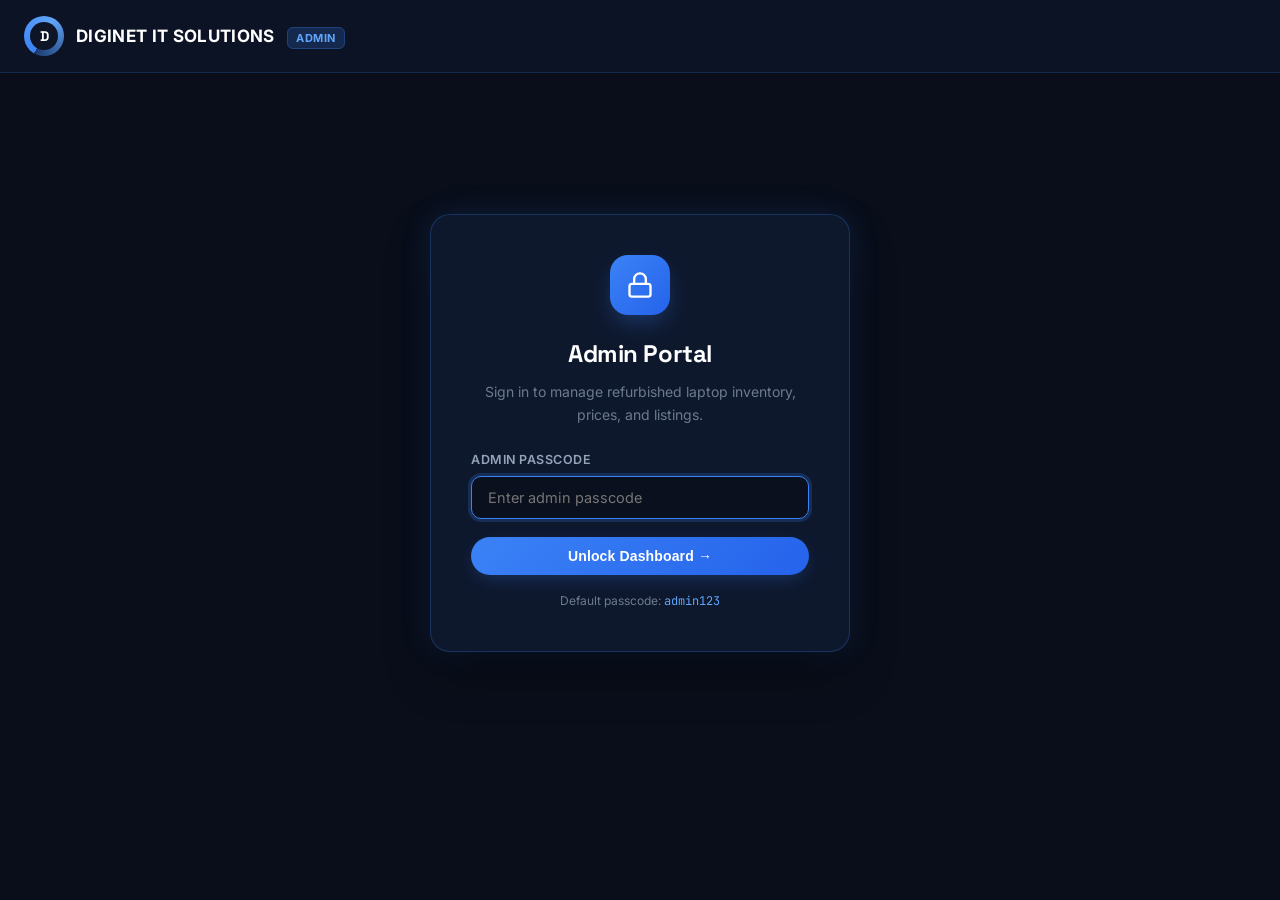
==== admin.html @ bcde6f7a "🚀 Add Admin Login Panel & Laptop Photo Upload System (IndexedDB)" ====
<!DOCTYPE html>
<html lang="en">
<head>
<meta charset="UTF-8">
<meta name="viewport" content="width=device-width, initial-scale=1.0">
<title>Admin Dashboard — Diginet IT Solutions</title>
<link rel="preconnect" href="https://fonts.googleapis.com">
<link href="https://fonts.googleapis.com/css2?family=Space+Grotesk:wght@500;600;700&family=Inter:wght@400;500;600;700&family=JetBrains+Mono:wght@400;500;700&display=swap" rel="stylesheet">
<link rel="stylesheet" href="style.css">
<style>
  /* Admin Custom Specific Layout Styles */
  body.admin-body {
    background: #090e1a;
    color: #e2e8f0;
    min-height: 100vh;
  }
  .admin-nav {
    background: rgba(13, 21, 38, 0.95);
    backdrop-filter: blur(16px);
    border-bottom: 1px solid rgba(59, 130, 246, 0.2);
    padding: 16px 24px;
    display: flex;
    align-items: center;
    justify-content: space-between;
    position: sticky;
    top: 0;
    z-index: 90;
  }
  .admin-header-actions {
    display: flex;
    align-items: center;
    gap: 12px;
  }
  .admin-badge {
    background: rgba(59, 130, 246, 0.2);
    color: var(--leaf-light);
    border: 1px solid rgba(59, 130, 246, 0.3);
    font-size: 11px;
    font-weight: 700;
    padding: 3px 8px;
    border-radius: 6px;
    margin-left: 8px;
    text-transform: uppercase;
    letter-spacing: 0.05em;
  }
  .login-container {
    min-height: 80vh;
    display: flex;
    align-items: center;
    justify-content: center;
    padding: 24px;
  }
  .login-card {
    background: rgba(16, 26, 48, 0.9);
    border: 1px solid rgba(59, 130, 246, 0.25);
    border-radius: 20px;
    padding: 40px;
    width: 100%;
    max-width: 420px;
    box-shadow: 0 25px 50px -12px rgba(0, 0, 0, 0.5), 0 0 30px rgba(59, 130, 246, 0.15);
    text-align: center;
    animation: fadeUp 0.4s ease;
  }
  .login-icon {
    width: 60px;
    height: 60px;
    border-radius: 18px;
    background: linear-gradient(135deg, var(--leaf), #2563eb);
    display: flex;
    align-items: center;
    justify-content: center;
    margin: 0 auto 20px;
    color: #fff;
    box-shadow: 0 10px 25px -5px var(--accent-glow);
  }
  .login-card h2 {
    font-size: 24px;
    color: #fff;
    margin-bottom: 8px;
  }
  .login-card p {
    color: var(--steel);
    font-size: 14px;
    margin-bottom: 24px;
  }
  .form-group {
    margin-bottom: 18px;
    text-align: left;
  }
  .form-group label {
    display: block;
    font-size: 12.5px;
    font-weight: 600;
    color: #94a3b8;
    margin-bottom: 6px;
    text-transform: uppercase;
    letter-spacing: 0.04em;
  }
  .form-control {
    width: 100%;
    padding: 12px 16px;
    background: rgba(9, 14, 26, 0.8);
    border: 1px solid rgba(96, 165, 250, 0.2);
    border-radius: 10px;
    color: #fff;
    font-family: inherit;
    font-size: 14.5px;
    transition: all 0.2s;
  }
  .form-control:focus {
    outline: none;
    border-color: var(--leaf);
    box-shadow: 0 0 0 3px rgba(59, 130, 246, 0.2);
  }
  .admin-main {
    padding: 32px 0 80px;
  }
  .metrics-grid {
    display: grid;
    grid-template-columns: repeat(4, 1fr);
    gap: 18px;
    margin-bottom: 32px;
  }
  @media(max-width: 900px) {
    .metrics-grid { grid-template-columns: repeat(2, 1fr); }
  }
  @media(max-width: 500px) {
    .metrics-grid { grid-template-columns: 1fr; }
  }
  .metric-card {
    background: rgba(16, 26, 48, 0.7);
    border: 1px solid rgba(59, 130, 246, 0.15);
    border-radius: 16px;
    padding: 20px;
    display: flex;
    align-items: center;
    gap: 16px;
  }
  .metric-icon {
    width: 48px;
    height: 48px;
    border-radius: 12px;
    background: rgba(59, 130, 246, 0.12);
    display: flex;
    align-items: center;
    justify-content: center;
    color: var(--leaf-light);
    flex-shrink: 0;
  }
  .metric-info b {
    font-family: 'Space Grotesk', sans-serif;
    font-size: 26px;
    color: #fff;
    display: block;
    line-height: 1.1;
  }
  .metric-info span {
    font-size: 12.5px;
    color: var(--steel);
  }
  .control-bar {
    display: flex;
    align-items: center;
    justify-content: space-between;
    flex-wrap: wrap;
    gap: 16px;
    background: rgba(16, 26, 48, 0.8);
    border: 1px solid rgba(59, 130, 246, 0.15);
    border-radius: 16px;
    padding: 18px 20px;
    margin-bottom: 24px;
  }
  .control-left {
    display: flex;
    align-items: center;
    gap: 12px;
    flex-wrap: wrap;
    flex: 1;
  }
  .search-box {
    position: relative;
    min-width: 240px;
    flex: 1;
    max-width: 380px;
  }
  .search-box input {
    width: 100%;
    padding: 10px 14px 10px 38px;
    background: rgba(9, 14, 26, 0.9);
    border: 1px solid rgba(96, 165, 250, 0.2);
    border-radius: 10px;
    color: #fff;
    font-size: 14px;
  }
  .search-box svg {
    position: absolute;
    left: 12px;
    top: 50%;
    transform: translateY(-50%);
    color: var(--steel);
  }
  .control-select {
    padding: 10px 14px;
    background: rgba(9, 14, 26, 0.9);
    border: 1px solid rgba(96, 165, 250, 0.2);
    border-radius: 10px;
    color: #fff;
    font-size: 14px;
    cursor: pointer;
  }
  .table-card {
    background: rgba(16, 26, 48, 0.8);
    border: 1px solid rgba(59, 130, 246, 0.15);
    border-radius: 16px;
    overflow: hidden;
  }
  .inventory-table {
    width: 100%;
    border-collapse: collapse;
    text-align: left;
  }
  .inventory-table th {
    background: rgba(13, 21, 38, 0.9);
    padding: 14px 18px;
    font-size: 12px;
    font-weight: 600;
    text-transform: uppercase;
    letter-spacing: 0.05em;
    color: #94a3b8;
    border-bottom: 1px solid rgba(59, 130, 246, 0.15);
  }
  .inventory-table td {
    padding: 16px 18px;
    border-bottom: 1px solid rgba(255, 255, 255, 0.05);
    font-size: 14px;
    vertical-align: middle;
  }
  .inventory-table tr:hover td {
    background: rgba(59, 130, 246, 0.03);
  }
  .item-thumb-sm {
    width: 54px;
    height: 40px;
    border-radius: 8px;
    background: rgba(9, 14, 26, 0.8);
    overflow: hidden;
    display: flex;
    align-items: center;
    justify-content: center;
    border: 1px solid rgba(59, 130, 246, 0.2);
  }
  .item-thumb-sm img {
    width: 100%;
    height: 100%;
    object-fit: cover;
  }
  .item-name-cell {
    display: flex;
    align-items: center;
    gap: 14px;
  }
  .item-name-cell .title {
    font-weight: 600;
    color: #fff;
  }
  .item-name-cell .sub {
    font-size: 12px;
    color: var(--steel);
  }
  .status-badge {
    display: inline-flex;
    align-items: center;
    gap: 6px;
    font-size: 11.5px;
    font-weight: 600;
    padding: 4px 10px;
    border-radius: 999px;
    text-transform: uppercase;
    letter-spacing: 0.04em;
  }
  .status-badge.active {
    background: rgba(34, 197, 94, 0.15);
    color: #4ade80;
    border: 1px solid rgba(34, 197, 94, 0.3);
  }
  .status-badge.sold {
    background: rgba(239, 68, 68, 0.15);
    color: #f87171;
    border: 1px solid rgba(239, 68, 68, 0.3);
  }
  .actions-cell {
    display: flex;
    align-items: center;
    gap: 8px;
  }
  .btn-icon {
    width: 34px;
    height: 34px;
    border-radius: 8px;
    background: rgba(255, 255, 255, 0.05);
    border: 1px solid rgba(255, 255, 255, 0.1);
    color: #fff;
    display: inline-flex;
    align-items: center;
    justify-content: center;
    cursor: pointer;
    transition: all 0.15s;
  }
  .btn-icon:hover {
    background: rgba(59, 130, 246, 0.2);
    border-color: var(--leaf);
  }
  .btn-icon.delete:hover {
    background: rgba(239, 68, 68, 0.2);
    border-color: #ef4444;
    color: #f87171;
  }
  /* Modal */
  .modal-overlay {
    display: none;
    position: fixed;
    inset: 0;
    background: rgba(0, 0, 0, 0.75);
    backdrop-filter: blur(8px);
    z-index: 200;
    align-items: center;
    justify-content: center;
    padding: 20px;
    overflow-y: auto;
  }
  .modal-overlay.active {
    display: flex;
  }
  .modal-content {
    background: #0e172a;
    border: 1px solid rgba(59, 130, 246, 0.25);
    border-radius: 20px;
    width: 100%;
    max-width: 680px;
    max-height: 90vh;
    overflow-y: auto;
    padding: 32px;
    box-shadow: 0 25px 50px -12px rgba(0, 0, 0, 0.7);
    animation: fadeUp 0.3s ease;
  }
  .modal-header {
    display: flex;
    align-items: center;
    justify-content: space-between;
    margin-bottom: 24px;
    border-bottom: 1px solid rgba(255, 255, 255, 0.08);
    padding-bottom: 16px;
  }
  .modal-header h3 {
    font-size: 20px;
    color: #fff;
  }
  .form-grid-2 {
    display: grid;
    grid-template-columns: 1fr 1fr;
    gap: 16px;
  }
  @media(max-width: 600px) {
    .form-grid-2 { grid-template-columns: 1fr; }
  }
  /* Photo Upload Dropzone */
  .dropzone {
    border: 2px dashed rgba(59, 130, 246, 0.35);
    border-radius: 14px;
    padding: 24px;
    text-align: center;
    background: rgba(9, 14, 26, 0.6);
    cursor: pointer;
    transition: all 0.2s;
    position: relative;
    margin-bottom: 18px;
  }
  .dropzone:hover, .dropzone.dragover {
    border-color: var(--leaf);
    background: rgba(59, 130, 246, 0.08);
  }
  .dropzone input[type="file"] {
    position: absolute;
    inset: 0;
    opacity: 0;
    cursor: pointer;
    width: 100%;
    height: 100%;
  }
  .dropzone-preview {
    display: none;
    align-items: center;
    justify-content: center;
    flex-direction: column;
    gap: 12px;
  }
  .dropzone-preview img {
    max-height: 160px;
    border-radius: 10px;
    box-shadow: 0 4px 12px rgba(0,0,0,0.4);
    object-fit: contain;
  }
  .toast {
    position: fixed;
    bottom: 24px;
    right: 24px;
    z-index: 300;
    background: #1e293b;
    color: #fff;
    border: 1px solid rgba(59, 130, 246, 0.3);
    padding: 14px 22px;
    border-radius: 12px;
    box-shadow: 0 10px 25px rgba(0,0,0,0.5);
    display: flex;
    align-items: center;
    gap: 10px;
    transform: translateY(100px);
    opacity: 0;
    transition: all 0.3s cubic-bezier(0.22, 1, 0.36, 1);
  }
  .toast.show {
    transform: translateY(0);
    opacity: 1;
  }
</style>
</head>
<body class="admin-body">

<!-- Admin Top Navigation -->
<nav class="admin-nav">
  <div class="logo">
    <a href="index.html" style="display:flex; align-items:center; gap:12px;">
      <div class="logo-mark"></div>
      <div class="logo-text">
        <div class="name">DIGINET IT SOLUTIONS <span class="admin-badge">Admin</span></div>
      </div>
    </a>
  </div>
  <div class="admin-header-actions" id="adminHeaderActions" style="display:none;">
    <a href="index.html" target="_blank" class="btn btn-ghost" style="padding:8px 16px; font-size:13px;">
      <svg width="15" height="15" viewBox="0 0 24 24" fill="none" stroke="currentColor" stroke-width="2"><path d="M18 13v6a2 2 0 01-2 2H5a2 2 0 01-2-2V8a2 2 0 012-2h6"/><polyline points="15 3 21 3 21 9"/><line x1="10" y1="14" x2="21" y2="3"/></svg>
      Live Website
    </a>
    <button class="btn btn-ghost" id="btnLogout" style="padding:8px 16px; font-size:13px; border-color:rgba(239,68,68,0.4); color:#fca5a5;">
      Logout
    </button>
  </div>
</nav>

<!-- 1. LOGIN SCREEN -->
<div class="login-container" id="loginView">
  <div class="login-card">
    <div class="login-icon">
      <svg width="28" height="28" viewBox="0 0 24 24" fill="none" stroke="currentColor" stroke-width="2"><rect x="3" y="11" width="18" height="11" rx="2" ry="2"/><path d="M7 11V7a5 5 0 0110 0v4"/></svg>
    </div>
    <h2>Admin Portal</h2>
    <p>Sign in to manage refurbished laptop inventory, prices, and listings.</p>
    <form id="loginForm">
      <div class="form-group">
        <label for="passcode">Admin Passcode</label>
        <input type="password" class="form-control" id="passcode" placeholder="Enter admin passcode" required autofocus>
      </div>
      <div id="loginError" style="color:#f87171; font-size:13px; margin-bottom:14px; display:none;">
        Incorrect passcode. Please try again.
      </div>
      <button type="submit" class="btn btn-primary" style="width:100%; justify-content:center;">
        Unlock Dashboard →
      </button>
      <div style="margin-top:16px; font-size:12px; color:var(--steel);">
        Default passcode: <span class="mono" style="color:var(--leaf-light);">admin123</span>
      </div>
    </form>
  </div>
</div>

<!-- 2. MAIN DASHBOARD (Protected) -->
<div class="wrap admin-main" id="dashboardView" style="display:none;">
  <!-- Metrics Counters -->
  <div class="metrics-grid">
    <div class="metric-card">
      <div class="metric-icon">
        <svg width="24" height="24" viewBox="0 0 24 24" fill="none" stroke="currentColor" stroke-width="2"><rect x="2" y="3" width="20" height="14" rx="2"/><line x1="8" y1="21" x2="16" y2="21"/><line x1="12" y1="17" x2="12" y2="21"/></svg>
      </div>
      <div class="metric-info">
        <b id="statTotal">0</b>
        <span>Total Units</span>
      </div>
    </div>
    <div class="metric-card">
      <div class="metric-icon" style="background:rgba(34,197,94,0.12); color:#4ade80;">
        <svg width="24" height="24" viewBox="0 0 24 24" fill="none" stroke="currentColor" stroke-width="2"><circle cx="12" cy="12" r="10"/><polyline points="12 6 12 12 14 14"/></svg>
      </div>
      <div class="metric-info">
        <b id="statActive">0</b>
        <span>Active in Stock</span>
      </div>
    </div>
    <div class="metric-card">
      <div class="metric-icon" style="background:rgba(239,68,68,0.12); color:#f87171;">
        <svg width="24" height="24" viewBox="0 0 24 24" fill="none" stroke="currentColor" stroke-width="2"><circle cx="12" cy="12" r="10"/><line x1="15" y1="9" x2="9" y2="15"/><line x1="9" y1="9" x2="15" y2="15"/></svg>
      </div>
      <div class="metric-info">
        <b id="statSold">0</b>
        <span>Sold Out</span>
      </div>
    </div>
    <div class="metric-card">
      <div class="metric-icon" style="background:rgba(245,158,11,0.12); color:#fbbf24;">
        <svg width="24" height="24" viewBox="0 0 24 24" fill="none" stroke="currentColor" stroke-width="2"><line x1="12" y1="1" x2="12" y2="23"/><path d="M17 5H9.5a3.5 3.5 0 000 7h5a3.5 3.5 0 010 7H6"/></svg>
      </div>
      <div class="metric-info">
        <b id="statValue">₹0</b>
        <span>Stock Value</span>
      </div>
    </div>
  </div>

  <!-- Actions and Filter Bar -->
  <div class="control-bar">
    <div class="control-left">
      <div class="search-box">
        <svg width="16" height="16" viewBox="0 0 24 24" fill="none" stroke="currentColor" stroke-width="2"><circle cx="11" cy="11" r="8"/><line x1="21" y1="21" x2="16.65" y2="16.65"/></svg>
        <input type="text" id="searchInput" placeholder="Search by model, ID, CPU, RAM...">
      </div>
      <select class="control-select" id="brandFilter">
        <option value="all">All Brands</option>
        <option value="Dell">Dell</option>
        <option value="HP">HP</option>
        <option value="Lenovo">Lenovo</option>
        <option value="Apple">Apple</option>
        <option value="Acer">Acer</option>
        <option value="ASUS">ASUS</option>
      </select>
      <select class="control-select" id="statusFilter">
        <option value="all">All Status</option>
        <option value="active">Active Only</option>
        <option value="sold">Sold Only</option>
      </select>
    </div>
    <div style="display:flex; gap:10px;">
      <button class="btn btn-primary" id="btnAddNew">
        <svg width="18" height="18" viewBox="0 0 24 24" fill="none" stroke="currentColor" stroke-width="2.5"><line x1="12" y1="5" x2="12" y2="19"/><line x1="5" y1="12" x2="19" y2="12"/></svg>
        Add Laptop
      </button>
      <button class="btn btn-ghost" id="btnExport" title="Export Backup JSON">
        <svg width="16" height="16" viewBox="0 0 24 24" fill="none" stroke="currentColor" stroke-width="2"><path d="M21 15v4a2 2 0 01-2 2H5a2 2 0 01-2-2v-4"/><polyline points="7 10 12 15 17 10"/><line x1="12" y1="15" x2="12" y2="3"/></svg>
        Export
      </button>
      <button class="btn btn-ghost" id="btnResetDefaults" title="Restore default demo listings" style="color:var(--steel); font-size:12px;">
        Reset
      </button>
    </div>
  </div>

  <!-- Inventory Table -->
  <div class="table-card">
    <div style="overflow-x:auto;">
      <table class="inventory-table">
        <thead>
          <tr>
            <th>Laptop / Model</th>
            <th>Specs (CPU / RAM / SSD)</th>
            <th>Grade</th>
            <th>Price</th>
            <th>Status</th>
            <th>Actions</th>
          </tr>
        </thead>
        <tbody id="inventoryBody">
          <tr><td colspan="6" style="text-align:center; padding:40px; color:var(--steel);">Loading inventory...</td></tr>
        </tbody>
      </table>
    </div>
  </div>
</div>

<!-- 3. ADD / EDIT LAPTOP MODAL -->
<div class="modal-overlay" id="laptopModal">
  <div class="modal-content">
    <div class="modal-header">
      <h3 id="modalTitle">Upload New Laptop</h3>
      <button id="modalClose" class="btn-icon" style="background:none; border:none; color:var(--steel); cursor:pointer;">✕</button>
    </div>
    <form id="laptopForm">
      <input type="hidden" id="editLaptopId">

      <!-- Photo Upload Dropzone -->
      <div class="form-group">
        <label>Laptop Photo</label>
        <div class="dropzone" id="dropzone">
          <input type="file" id="photoInput" accept="image/*">
          <div id="dropzonePrompt">
            <svg width="36" height="36" viewBox="0 0 24 24" fill="none" stroke="currentColor" stroke-width="1.8" style="color:var(--leaf); margin-bottom:8px;"><rect x="3" y="3" width="18" height="18" rx="2"/><circle cx="8.5" cy="8.5" r="1.5"/><polyline points="21 15 16 10 5 21"/></svg>
            <div style="font-weight:600; color:#fff; font-size:14px;">Click or Drag Laptop Photo Here</div>
            <div style="font-size:12px; color:var(--steel); margin-top:4px;">Supports JPG, PNG, WebP (auto-optimized)</div>
          </div>
          <div class="dropzone-preview" id="dropzonePreview">
            <img id="previewImg" src="" alt="Preview">
            <button type="button" class="btn btn-ghost" id="btnRemovePhoto" style="padding:4px 12px; font-size:12px; border-color:rgba(239,68,68,0.4); color:#fca5a5;">
              Remove Photo
            </button>
          </div>
        </div>
      </div>

      <div class="form-grid-2">
        <div class="form-group">
          <label for="brandSelect">Brand *</label>
          <select class="form-control" id="brandSelect" required>
            <option value="Dell">Dell</option>
            <option value="HP">HP</option>
            <option value="Lenovo">Lenovo</option>
            <option value="Apple">Apple</option>
            <option value="Acer">Acer</option>
            <option value="ASUS">ASUS</option>
            <option value="MSI">MSI</option>
            <option value="Other">Other</option>
          </select>
        </div>
        <div class="form-group">
          <label for="laptopName">Laptop Model Name *</label>
          <input type="text" class="form-control" id="laptopName" placeholder="e.g. Dell Latitude 5490" required>
        </div>
      </div>

      <div class="form-grid-2">
        <div class="form-group">
          <label for="cpu">Processor / CPU *</label>
          <input type="text" class="form-control" id="cpu" placeholder="e.g. Intel i5-8th Gen" required>
        </div>
        <div class="form-group">
          <label for="ram">RAM Memory *</label>
          <input type="text" class="form-control" id="ram" placeholder="e.g. 16GB DDR4" required>
        </div>
      </div>

      <div class="form-grid-2">
        <div class="form-group">
          <label for="storage">Storage *</label>
          <input type="text" class="form-control" id="storage" placeholder="e.g. 512GB SSD" required>
        </div>
        <div class="form-group">
          <label for="screen">Display / Screen *</label>
          <input type="text" class="form-control" id="screen" placeholder='e.g. 14" FHD IPS' required>
        </div>
      </div>

      <div class="form-grid-2">
        <div class="form-group">
          <label for="gpu">Graphics / GPU</label>
          <input type="text" class="form-control" id="gpu" placeholder="e.g. Intel UHD Graphics 620">
        </div>
        <div class="form-group">
          <label for="battery">Battery Life</label>
          <input type="text" class="form-control" id="battery" placeholder="e.g. 6-7 Hours, Li-Ion">
        </div>
      </div>

      <div class="form-grid-2">
        <div class="form-group">
          <label for="price">Selling Price (₹) *</label>
          <input type="number" class="form-control" id="price" placeholder="e.g. 18500" required>
        </div>
        <div class="form-group">
          <label for="wasPrice">Original / Was Price (₹)</label>
          <input type="number" class="form-control" id="wasPrice" placeholder="e.g. 24000 (optional)">
        </div>
      </div>

      <div class="form-grid-2">
        <div class="form-group">
          <label for="grade">Quality Grade</label>
          <select class="form-control" id="grade">
            <option value="A">Grade A (Like New / Mint)</option>
            <option value="B">Grade B (Minor Scratches)</option>
            <option value="A+">Grade A+ (Pristine)</option>
          </select>
        </div>
        <div class="form-group">
          <label for="status">Stock Status</label>
          <select class="form-control" id="status">
            <option value="active">🟢 Active (In Stock &amp; Visible)</option>
            <option value="sold">🔴 Sold (Hidden from buyers)</option>
          </select>
        </div>
      </div>

      <div class="form-group">
        <label for="released">Condition / Year Tag</label>
        <input type="text" class="form-control" id="released" placeholder="e.g. Refurbished 2024 / Tested">
      </div>

      <div style="display:flex; justify-content:flex-end; gap:12px; margin-top:24px; border-top:1px solid rgba(255,255,255,0.08); padding-top:20px;">
        <button type="button" class="btn btn-ghost" id="btnCancelModal">Cancel</button>
        <button type="submit" class="btn btn-primary" id="btnSaveLaptop">
          💾 Save &amp; Publish to Website
        </button>
      </div>
    </form>
  </div>
</div>

<!-- Toast notification popup -->
<div class="toast" id="toast">
  <span id="toastIcon">✅</span>
  <span id="toastMsg">Action completed</span>
</div>

<script src="data.js"></script>
<script>
  let CURRENT_LAPTOPS = [];
  let currentPhotoDataUrl = "";

  // Elements
  const loginView = document.getElementById('loginView');
  const dashboardView = document.getElementById('dashboardView');
  const adminHeaderActions = document.getElementById('adminHeaderActions');
  const loginForm = document.getElementById('loginForm');
  const passcode = document.getElementById('passcode');
  const loginError = document.getElementById('loginError');
  const btnLogout = document.getElementById('btnLogout');

  const inventoryBody = document.getElementById('inventoryBody');
  const statTotal = document.getElementById('statTotal');
  const statActive = document.getElementById('statActive');
  const statSold = document.getElementById('statSold');
  const statValue = document.getElementById('statValue');

  const searchInput = document.getElementById('searchInput');
  const brandFilter = document.getElementById('brandFilter');
  const statusFilter = document.getElementById('statusFilter');

  const btnAddNew = document.getElementById('btnAddNew');
  const laptopModal = document.getElementById('laptopModal');
  const modalClose = document.getElementById('modalClose');
  const btnCancelModal = document.getElementById('btnCancelModal');
  const laptopForm = document.getElementById('laptopForm');
  const modalTitle = document.getElementById('modalTitle');

  const photoInput = document.getElementById('photoInput');
  const dropzonePrompt = document.getElementById('dropzonePrompt');
  const dropzonePreview = document.getElementById('dropzonePreview');
  const previewImg = document.getElementById('previewImg');
  const btnRemovePhoto = document.getElementById('btnRemovePhoto');

  const btnExport = document.getElementById('btnExport');
  const btnResetDefaults = document.getElementById('btnResetDefaults');
  const toast = document.getElementById('toast');
  const toastMsg = document.getElementById('toastMsg');
  const toastIcon = document.getElementById('toastIcon');

  function showToast(msg, icon = "✅") {
    toastMsg.textContent = msg;
    toastIcon.textContent = icon;
    toast.classList.add('show');
    setTimeout(() => toast.classList.remove('show'), 3500);
  }

  /* ---------------- AUTHENTICATION ---------------- */
  function checkAuth() {
    if (AdminAuth.isLoggedIn()) {
      loginView.style.display = 'none';
      dashboardView.style.display = 'block';
      adminHeaderActions.style.display = 'flex';
      loadAdminData();
    } else {
      loginView.style.display = 'flex';
      dashboardView.style.display = 'none';
      adminHeaderActions.style.display = 'none';
    }
  }

  loginForm.addEventListener('submit', (e) => {
    e.preventDefault();
    if (AdminAuth.login(passcode.value)) {
      loginError.style.display = 'none';
      passcode.value = '';
      checkAuth();
      showToast("Welcome to Diginet Admin Portal!");
    } else {
      loginError.style.display = 'block';
      passcode.focus();
    }
  });

  btnLogout.addEventListener('click', () => {
    AdminAuth.logout();
    checkAuth();
    showToast("Logged out successfully.", "🔒");
  });

  /* ---------------- INVENTORY DATA & STATS ---------------- */
  async function loadAdminData() {
    CURRENT_LAPTOPS = await DiginetDB.getAll();
    updateStats(CURRENT_LAPTOPS);
    renderTable(getFilteredLaptops());
  }

  function updateStats(list) {
    const total = list.length;
    const active = list.filter(l => (l.status || "active") !== "sold").length;
    const sold = total - active;
    const totalVal = list
      .filter(l => (l.status || "active") !== "sold")
      .reduce((sum, l) => sum + (Number(l.price) || 0), 0);

    statTotal.textContent = total;
    statActive.textContent = active;
    statSold.textContent = sold;
    statValue.textContent = inr(totalVal);
  }

  function getFilteredLaptops() {
    const q = searchInput.value.toLowerCase().trim();
    const b = brandFilter.value;
    const s = statusFilter.value;

    return CURRENT_LAPTOPS.filter(l => {
      const matchesQ = !q ||
        (l.name && l.name.toLowerCase().includes(q)) ||
        (l.id && l.id.toLowerCase().includes(q)) ||
        (l.cpu && l.cpu.toLowerCase().includes(q)) ||
        (l.ram && l.ram.toLowerCase().includes(q)) ||
        (l.storage && l.storage.toLowerCase().includes(q));

      const matchesB = b === 'all' || (l.brand && l.brand.toLowerCase() === b.toLowerCase());
      const status = (l.status || "active").toLowerCase();
      const matchesS = s === 'all' || status === s;

      return matchesQ && matchesB && matchesS;
    });
  }

  function renderTable(list) {
    if (!list.length) {
      inventoryBody.innerHTML = `
        <tr><td colspan="6" style="text-align:center; padding:40px; color:var(--steel);">
          No matching laptops found. Click "Add Laptop" to upload one.
        </td></tr>`;
      return;
    }

    inventoryBody.innerHTML = list.map(l => {
      const isSold = (l.status || "active").toLowerCase() === "sold";
      const imgTag = l.image
        ? `<img src="${l.image}" alt="${l.name}">`
        : `<span class="mono" style="font-weight:700; color:var(--steel);">${(l.brand || "?").charAt(0)}</span>`;

      return `
        <tr>
          <td>
            <div class="item-name-cell">
              <div class="item-thumb-sm">${imgTag}</div>
              <div>
                <div class="title">${l.name}</div>
                <div class="sub">${l.id} · ${l.brand}</div>
              </div>
            </div>
          </td>
          <td>
            <div style="font-family:'JetBrains Mono'; font-size:12.5px; color:#cbd5e1;">
              ${[l.cpu, l.ram, l.storage].filter(Boolean).join(' · ')}
            </div>
            <div style="font-size:11.5px; color:var(--steel);">${l.screen || ''}</div>
          </td>
          <td>
            <span class="grade-stamp ${l.grade || 'A'}" style="display:inline-block; transform:none; font-size:10px; padding:2px 8px;">
              GRADE ${l.grade || 'A'}
            </span>
          </td>
          <td>
            <b style="font-family:'Space Grotesk'; font-size:15px; color:#fff;">${inr(l.price)}</b>
            ${l.was ? `<span style="font-size:12px; color:var(--steel); text-decoration:line-through; margin-left:4px;">${inr(l.was)}</span>` : ''}
          </td>
          <td>
            <span class="status-badge ${isSold ? 'sold' : 'active'}">
              ${isSold ? '● Sold' : '● In Stock'}
            </span>
          </td>
          <td>
            <div class="actions-cell">
              <button class="btn-icon" title="${isSold ? 'Mark as Active' : 'Mark as Sold'}" onclick="handleToggleStatus('${l.id}')">
                ${isSold ? '🟢' : '🔴'}
              </button>
              <button class="btn-icon" title="Edit Laptop Details" onclick="handleEdit('${l.id}')">
                ✏️
              </button>
              <a class="btn-icon" title="View on Website" href="product.html?id=${encodeURIComponent(l.id)}" target="_blank">
                👁️
              </a>
              <button class="btn-icon delete" title="Delete Laptop" onclick="handleDelete('${l.id}')">
                🗑️
              </button>
            </div>
          </td>
        </tr>
      `;
    }).join('');
  }

  // Filters Event Listeners
  searchInput.addEventListener('input', () => renderTable(getFilteredLaptops()));
  brandFilter.addEventListener('change', () => renderTable(getFilteredLaptops()));
  statusFilter.addEventListener('change', () => renderTable(getFilteredLaptops()));

  /* ---------------- PHOTO UPLOAD & PREVIEW ---------------- */
  photoInput.addEventListener('change', async (e) => {
    const file = e.target.files[0];
    if (file) {
      try {
        currentPhotoDataUrl = await compressImage(file, 1000, 0.85);
        showPhotoPreview(currentPhotoDataUrl);
      } catch (err) {
        alert("Could not process image file: " + err.message);
      }
    }
  });

  function showPhotoPreview(url) {
    if (url) {
      previewImg.src = url;
      dropzonePrompt.style.display = 'none';
      dropzonePreview.style.display = 'flex';
    } else {
      previewImg.src = '';
      dropzonePrompt.style.display = 'block';
      dropzonePreview.style.display = 'none';
    }
  }

  btnRemovePhoto.addEventListener('click', (e) => {
    e.stopPropagation();
    currentPhotoDataUrl = "";
    photoInput.value = "";
    showPhotoPreview("");
  });

  /* ---------------- MODAL MANAGEMENT ---------------- */
  function openModal(editingItem = null) {
    laptopForm.reset();
    currentPhotoDataUrl = "";
    showPhotoPreview("");

    if (editingItem) {
      modalTitle.textContent = "Edit Laptop Details";
      document.getElementById('editLaptopId').value = editingItem.id;
      document.getElementById('brandSelect').value = editingItem.brand || "Dell";
      document.getElementById('laptopName').value = editingItem.name || "";
      document.getElementById('cpu').value = editingItem.cpu || "";
      document.getElementById('ram').value = editingItem.ram || "";
      document.getElementById('storage').value = editingItem.storage || "";
      document.getElementById('screen').value = editingItem.screen || "";
      document.getElementById('gpu').value = editingItem.gpu || "";
      document.getElementById('battery').value = editingItem.battery || "";
      document.getElementById('price').value = editingItem.price || "";
      document.getElementById('wasPrice').value = editingItem.was || "";
      document.getElementById('grade').value = editingItem.grade || "A";
      document.getElementById('status').value = editingItem.status || "active";
      document.getElementById('released').value = editingItem.released || "";

      if (editingItem.image) {
        currentPhotoDataUrl = editingItem.image;
        showPhotoPreview(currentPhotoDataUrl);
      }
    } else {
      modalTitle.textContent = "Upload New Laptop";
      document.getElementById('editLaptopId').value = "";
      document.getElementById('grade').value = "A";
      document.getElementById('status').value = "active";
      document.getElementById('released').value = "Refurbished 2024 / Tested";
    }

    laptopModal.classList.add('active');
  }

  function closeModal() {
    laptopModal.classList.remove('active');
  }

  btnAddNew.addEventListener('click', () => openModal());
  modalClose.addEventListener('click', closeModal);
  btnCancelModal.addEventListener('click', closeModal);

  laptopForm.addEventListener('submit', async (e) => {
    e.preventDefault();
    const editId = document.getElementById('editLaptopId').value;

    const laptopData = {
      id: editId || ("DGN-RL-" + Math.floor(1000 + Math.random() * 9000)),
      brand: document.getElementById('brandSelect').value,
      name: document.getElementById('laptopName').value.trim(),
      cpu: document.getElementById('cpu').value.trim(),
      ram: document.getElementById('ram').value.trim(),
      storage: document.getElementById('storage').value.trim(),
      screen: document.getElementById('screen').value.trim(),
      gpu: document.getElementById('gpu').value.trim() || "Integrated Graphics",
      battery: document.getElementById('battery').value.trim() || "5-6 Hrs, Li-Ion",
      price: document.getElementById('price').value,
      was: document.getElementById('wasPrice').value || "",
      grade: document.getElementById('grade').value,
      status: document.getElementById('status').value,
      released: document.getElementById('released').value.trim() || "Refurbished",
      image: currentPhotoDataUrl || "",
      addedAt: Date.now()
    };

    try {
      await DiginetDB.put(laptopData);
      closeModal();
      await loadAdminData();
      showToast(editId ? "Laptop details updated!" : "New laptop published live to website! 🎉");
    } catch (err) {
      alert("Error saving laptop: " + err.message);
    }
  });

  /* ---------------- TABLE ACTIONS ---------------- */
  window.handleToggleStatus = async function(id) {
    const updated = await DiginetDB.toggleStatus(id);
    if (updated) {
      await loadAdminData();
      showToast(`Status updated to ${updated.status.toUpperCase()}`);
    }
  };

  window.handleEdit = async function(id) {
    const item = await DiginetDB.get(id);
    if (item) {
      openModal(item);
    }
  };

  window.handleDelete = async function(id) {
    const item = await DiginetDB.get(id);
    const itemName = item ? item.name : id;
    if (confirm(`Are you sure you want to permanently delete "${itemName}"?`)) {
      await DiginetDB.delete(id);
      await loadAdminData();
      showToast("Laptop deleted.", "🗑️");
    }
  };

  /* ---------------- BACKUP & RESET ---------------- */
  btnExport.addEventListener('click', async () => {
    const json = await DiginetDB.exportJSON();
    const blob = new Blob([json], { type: "application/json" });
    const url = URL.createObjectURL(blob);
    const a = document.createElement("a");
    a.href = url;
    a.download = `diginet-laptops-backup-${new Date().toISOString().slice(0,10)}.json`;
    a.click();
    URL.revokeObjectURL(url);
    showToast("Inventory backup downloaded!", "📥");
  });

  btnResetDefaults.addEventListener('click', async () => {
    if (confirm("Reset inventory back to the default 6 starter laptops? Any custom added items will be replaced.")) {
      await DiginetDB.reset();
      await loadAdminData();
      showToast("Restored to default inventory.");
    }
  });

  // Init
  checkAuth();
</script>
</body>
</html>
---- style.css ----
/* =====================================================================
   DIGINET IT SOLUTIONS — Premium Design System
   Navy Blue / Electric Blue Professional Theme
   ===================================================================== */

:root{
  --ink:#0a0e1a;
  --forest-dark:#0d1526;
  --forest:#1a3a6e;
  --leaf:#3b82f6;
  --leaf-light:#60a5fa;
  --mist:#f0f4f8;
  --paper:#ffffff;
  --steel:#6b7b8d;
  --line:#dce3eb;
  --amber:#f59e0b;
  --radius:14px;
  --accent-glow:rgba(59,130,246,0.35);
  --gradient-hero:linear-gradient(135deg, #0d1526 0%, #162544 40%, #1a3a6e 100%);
  --gradient-card:linear-gradient(145deg, rgba(59,130,246,0.06), rgba(96,165,250,0.02));
}

*{box-sizing:border-box; margin:0; padding:0;}
html{scroll-behavior:smooth;}
body{
  font-family:'Inter', sans-serif;
  color:var(--ink);
  background:var(--paper);
  line-height:1.6;
  overflow-x:hidden;
}
h1,h2,h3,h4{ font-family:'Space Grotesk', sans-serif; letter-spacing:-0.02em; }
.mono{ font-family:'JetBrains Mono', monospace; }
a{ text-decoration:none; color:inherit; }
img{max-width:100%; display:block;}
.wrap{ max-width:1200px; margin:0 auto; padding:0 24px; }
::selection{ background:var(--leaf-light); color:var(--forest-dark); }

/* ---------- ANIMATIONS ---------- */
@keyframes fadeUp{
  from{ opacity:0; transform:translateY(32px); }
  to{ opacity:1; transform:translateY(0); }
}
@keyframes fadeIn{
  from{ opacity:0; }
  to{ opacity:1; }
}
@keyframes shimmer{
  0%{ background-position:-200% 0; }
  100%{ background-position:200% 0; }
}
@keyframes float{
  0%,100%{ transform:translateY(0); }
  50%{ transform:translateY(-10px); }
}
@keyframes glowPulse{
  0%,100%{ box-shadow:0 0 20px rgba(59,130,246,0.15); }
  50%{ box-shadow:0 0 40px rgba(59,130,246,0.35); }
}
@keyframes gradientShift{
  0%{ background-position:0% 50%; }
  50%{ background-position:100% 50%; }
  100%{ background-position:0% 50%; }
}
@keyframes slideInLeft{
  from{ opacity:0; transform:translateX(-40px); }
  to{ opacity:1; transform:translateX(0); }
}
@keyframes scaleIn{
  from{ opacity:0; transform:scale(0.92); }
  to{ opacity:1; transform:scale(1); }
}

/* Scroll reveal */
[data-reveal]{
  opacity:0;
  transform:translateY(32px);
  transition:opacity 0.7s cubic-bezier(0.22,1,0.36,1), transform 0.7s cubic-bezier(0.22,1,0.36,1);
}
[data-reveal].revealed{
  opacity:1;
  transform:translateY(0);
}
[data-reveal="left"]{
  transform:translateX(-40px);
}
[data-reveal="left"].revealed{
  transform:translateX(0);
}
[data-reveal="scale"]{
  transform:scale(0.92);
}
[data-reveal="scale"].revealed{
  transform:scale(1);
}

/* ---------- NAV ---------- */
header.site{
  position:sticky; top:0; z-index:100;
  background:rgba(13,21,38,0.92);
  backdrop-filter:blur(16px) saturate(1.6);
  border-bottom:1px solid rgba(59,130,246,0.12);
  transition:background 0.3s;
}
nav.wrap{ display:flex; align-items:center; justify-content:space-between; height:74px; }
.logo{ display:flex; align-items:center; gap:12px; }
.logo-mark{
  width:40px; height:40px; border-radius:50%;
  background:conic-gradient(from 210deg, var(--leaf), var(--leaf-light), var(--forest));
  display:flex; align-items:center; justify-content:center; position:relative;
  animation:glowPulse 3s ease-in-out infinite;
}
.logo-mark::after{
  content:"D"; font-family:'Space Grotesk'; font-weight:700; color:#fff;
  background:var(--forest-dark); width:28px; height:28px; border-radius:50%;
  display:flex; align-items:center; justify-content:center; font-size:14px;
}
.logo-text{ line-height:1.1; }
.logo-text .name{ font-weight:700; font-size:17px; color:#fff; letter-spacing:0.02em; }
.logo-text .tag{ font-size:10.5px; color:var(--leaf-light); letter-spacing:0.1em; text-transform:uppercase; }
nav .links{ display:flex; align-items:center; gap:30px; font-size:14.5px; font-weight:500; }
nav .links a{ color:rgba(255,255,255,0.75); transition:all .2s; position:relative; }
nav .links a::after{
  content:""; position:absolute; bottom:-4px; left:0; width:0; height:2px;
  background:var(--leaf); border-radius:2px; transition:width .25s ease;
}
nav .links a:hover{ color:#fff; }
nav .links a:hover::after{ width:100%; }

/* Buttons */
.btn{
  display:inline-flex; align-items:center; gap:8px; padding:11px 22px;
  border-radius:999px; font-weight:600; font-size:14px;
  transition:all .25s cubic-bezier(0.22,1,0.36,1);
  border:none; cursor:pointer; letter-spacing:0.01em;
}
.btn-primary{
  background:linear-gradient(135deg, var(--leaf), #2563eb);
  color:#fff;
  box-shadow:0 6px 20px -6px var(--accent-glow);
  position:relative;
  overflow:hidden;
}
.btn-primary::before{
  content:""; position:absolute; inset:0;
  background:linear-gradient(135deg, transparent, rgba(255,255,255,0.15), transparent);
  opacity:0; transition:opacity .3s;
}
.btn-primary:hover{
  transform:translateY(-2px);
  box-shadow:0 12px 28px -6px var(--accent-glow);
}
.btn-primary:hover::before{ opacity:1; }
.btn-ghost{
  border:1.5px solid rgba(255,255,255,0.2);
  color:#fff; background:rgba(255,255,255,0.04);
  backdrop-filter:blur(4px);
}
.btn-ghost:hover{
  border-color:var(--leaf); background:rgba(59,130,246,0.08);
  transform:translateY(-1px);
}

/* Hamburger */
.hamburger{
  display:none; flex-direction:column; gap:5px; padding:8px;
  cursor:pointer; background:none; border:none; z-index:200;
}
.hamburger span{
  display:block; width:24px; height:2.5px; background:#fff;
  border-radius:2px; transition:all .3s ease;
}
.hamburger.active span:nth-child(1){ transform:rotate(45deg) translate(5px, 5px); }
.hamburger.active span:nth-child(2){ opacity:0; }
.hamburger.active span:nth-child(3){ transform:rotate(-45deg) translate(5px, -5px); }

/* Mobile nav overlay */
.mobile-nav{
  display:none; position:fixed; inset:0; z-index:150;
  background:rgba(13,21,38,0.97); backdrop-filter:blur(20px);
  flex-direction:column; align-items:center; justify-content:center; gap:28px;
}
.mobile-nav.active{ display:flex; animation:fadeIn .3s ease; }
.mobile-nav a{
  font-size:22px; font-weight:600; color:rgba(255,255,255,0.85);
  font-family:'Space Grotesk', sans-serif; transition:color .2s;
}
.mobile-nav a:hover{ color:var(--leaf-light); }

@media (max-width:860px){
  nav .links{ display:none; }
  nav .btn{ display:none; }
  .hamburger{ display:flex; }
}

/* ---------- HERO ---------- */
.hero{
  position:relative; overflow:hidden;
  background:var(--gradient-hero);
  border-bottom:1px solid rgba(59,130,246,0.15);
}
.hero::before{
  content:""; position:absolute; inset:0;
  background:radial-gradient(800px 400px at 80% 20%, rgba(59,130,246,0.15), transparent 60%),
             radial-gradient(600px 300px at 20% 80%, rgba(96,165,250,0.08), transparent 50%);
  pointer-events:none;
}
.hero::after{
  content:""; position:absolute; inset:0;
  background-image:
    linear-gradient(rgba(255,255,255,0.03) 1px, transparent 1px),
    linear-gradient(90deg, rgba(255,255,255,0.03) 1px, transparent 1px);
  background-size:60px 60px;
  pointer-events:none;
}
.hero .wrap{
  display:grid; grid-template-columns:1.1fr 0.9fr; gap:60px;
  padding-top:80px; padding-bottom:80px; align-items:center;
  position:relative; z-index:1;
}
@media (max-width:900px){ .hero .wrap{ grid-template-columns:1fr; padding-top:52px; padding-bottom:52px; } }
.eyebrow{
  display:inline-flex; align-items:center; gap:8px;
  font-size:12.5px; font-weight:600; letter-spacing:0.1em; text-transform:uppercase;
  color:var(--leaf-light); background:rgba(59,130,246,0.12);
  padding:6px 14px; border-radius:999px; margin-bottom:20px;
  border:1px solid rgba(59,130,246,0.15);
}
.eyebrow::before{
  content:""; width:7px; height:7px; border-radius:50%;
  background:var(--leaf-light);
  box-shadow:0 0 8px var(--leaf-light);
}
h1.hero-title{
  font-size:clamp(34px, 4.5vw, 54px); font-weight:700;
  color:#fff; line-height:1.08; margin-bottom:22px;
}
h1.hero-title span{
  background:linear-gradient(135deg, var(--leaf-light), var(--leaf), #2563eb);
  -webkit-background-clip:text; -webkit-text-fill-color:transparent;
  background-clip:text;
}
.hero p.lead{ font-size:17.5px; color:rgba(255,255,255,0.7); max-width:500px; margin-bottom:34px; line-height:1.65; }
.hero .cta-row{ display:flex; gap:14px; flex-wrap:wrap; margin-bottom:42px; }
.hero-stats{ display:flex; gap:40px; flex-wrap:wrap; }
.hero-stats .stat b{
  display:block; font-family:'Space Grotesk'; font-size:24px;
  color:#fff;
}
.hero-stats .stat span{ font-size:12.5px; color:rgba(255,255,255,0.55); }
.hero-visual{ position:relative; height:400px; }

/* Hero image card */
.hero-image-card{
  position:absolute; inset:0;
  border-radius:22px; overflow:hidden;
  box-shadow:0 30px 70px -20px rgba(13,21,38,0.7), 0 0 40px rgba(59,130,246,0.15);
  animation:float 6s ease-in-out infinite;
}
.hero-image-card img{
  width:100%; height:100%; object-fit:cover;
  transition:transform 8s ease;
}
.hero-image-card:hover img{
  transform:scale(1.05);
}
.hero-image-overlay{
  position:absolute; inset:0;
  background:linear-gradient(180deg, rgba(13,21,38,0.1) 0%, rgba(13,21,38,0.4) 100%);
  border-radius:22px;
}

/* Floating info card */
.float-card{
  position:absolute; bottom:-20px; left:-20px;
  background:rgba(255,255,255,0.95); backdrop-filter:blur(12px);
  border-radius:16px; padding:16px 20px;
  box-shadow:0 20px 50px -16px rgba(13,21,38,0.4), 0 0 0 1px rgba(59,130,246,0.1);
  display:flex; align-items:center; gap:14px; max-width:240px;
  animation:float 5s ease-in-out infinite 0.5s;
}
.float-card .dot{
  width:36px; height:36px; border-radius:10px;
  background:linear-gradient(135deg, var(--leaf), #2563eb);
  flex:none; display:flex; align-items:center; justify-content:center;
  color:#fff; font-weight:700; font-family:'Space Grotesk';
}
.float-card b{ font-size:13.5px; display:block; color:var(--forest-dark); }
.float-card span{ font-size:11.5px; color:var(--steel); }
@media (max-width:900px){ .hero-visual{ height:300px; margin-top:12px; } }

/* ---------- TRUST BAR ---------- */
.trust{
  border-bottom:1px solid var(--line); background:#fff;
  position:relative;
}
.trust::before{
  content:""; position:absolute; top:0; left:0; right:0; height:1px;
  background:linear-gradient(90deg, transparent, var(--leaf), transparent);
  opacity:0.3;
}
.trust .wrap{ display:grid; grid-template-columns:repeat(4,1fr); gap:0; padding:30px 24px; }
.trust .item{
  display:flex; align-items:center; gap:12px; padding:0 20px;
  border-left:1px solid var(--line);
}
.trust .item:first-child{ border-left:none; }
.trust .item svg{ flex:none; color:var(--leaf); }
.trust .item b{ display:block; font-size:13.5px; color:var(--forest-dark); }
.trust .item span{ font-size:11.5px; color:var(--steel); }
@media (max-width:900px){ .trust .wrap{ grid-template-columns:repeat(2,1fr); row-gap:20px; } .trust .item{ border-left:none; } }

/* ---------- SECTION HEADS ---------- */
section{ padding:80px 0; }
.section-head{ max-width:620px; margin-bottom:48px; }
.section-head .eyebrow{ margin-bottom:14px; }
.section-head h2{
  font-size:clamp(26px,3.2vw,36px); color:var(--forest-dark);
  margin-bottom:14px; line-height:1.15;
}
.section-head p{ color:var(--steel); font-size:15.5px; line-height:1.6; }

/* ---------- ABOUT / BUSINESS OVERVIEW ---------- */
.about{ background:#fff; position:relative; }
.about::before{
  content:""; position:absolute; top:0; right:0; width:400px; height:400px;
  background:radial-gradient(circle, rgba(59,130,246,0.05), transparent 70%);
  pointer-events:none;
}
.about .wrap{ display:grid; grid-template-columns:1fr 1fr; gap:50px; align-items:center; }
@media (max-width:860px){ .about .wrap{ grid-template-columns:1fr; } }
.about-copy p{ color:#4a5565; font-size:15.5px; margin-bottom:16px; line-height:1.65; }
.serve-grid{ display:grid; grid-template-columns:repeat(2,1fr); gap:14px; }
.serve-item{
  display:flex; align-items:center; gap:12px; padding:16px;
  border:1px solid var(--line); border-radius:12px;
  transition:all .25s cubic-bezier(0.22,1,0.36,1);
  background:#fff;
}
.serve-item:hover{
  border-color:var(--leaf);
  box-shadow:0 8px 24px -8px var(--accent-glow);
  transform:translateY(-2px);
}
.serve-item .icon{
  width:40px; height:40px; border-radius:10px;
  background:linear-gradient(135deg, rgba(59,130,246,0.08), rgba(96,165,250,0.04));
  display:flex; align-items:center; justify-content:center;
  color:var(--leaf); flex:none;
}
.serve-item span{ font-size:13.5px; font-weight:600; color:var(--forest-dark); }

/* ---------- LAPTOPS ---------- */
.laptops{
  background:var(--mist); border-top:1px solid var(--line); border-bottom:1px solid var(--line);
  position:relative;
}
.laptops::before{
  content:""; position:absolute; top:0; left:50%; transform:translateX(-50%);
  width:600px; height:1px;
  background:linear-gradient(90deg, transparent, var(--leaf), transparent);
  opacity:0.4;
}
.filter-row{ display:flex; gap:10px; flex-wrap:wrap; margin-bottom:36px; }
.chip{
  font-size:13px; font-weight:600; padding:9px 18px; border-radius:999px;
  background:#fff; border:1px solid var(--line); cursor:pointer;
  color:var(--forest-dark); transition:all .2s cubic-bezier(0.22,1,0.36,1);
}
.chip.active, .chip:hover{
  background:linear-gradient(135deg, var(--forest-dark), var(--forest));
  border-color:transparent; color:#fff;
  box-shadow:0 4px 14px -4px rgba(13,21,38,0.35);
}
.laptop-grid{ display:grid; grid-template-columns:repeat(3,1fr); gap:24px; }
@media (max-width:940px){ .laptop-grid{ grid-template-columns:repeat(2,1fr); } }
@media (max-width:640px){ .laptop-grid{ grid-template-columns:1fr; } }

/* Laptop cards — premium glassmorphism */
.laptop-card{
  background:#fff; border-radius:16px; border:1px solid var(--line);
  position:relative; overflow:hidden;
  box-shadow:0 2px 8px rgba(13,21,38,0.04);
  transition:all .3s cubic-bezier(0.22,1,0.36,1);
  display:block;
}
.laptop-card:hover{
  transform:translateY(-6px);
  box-shadow:0 20px 40px -16px rgba(13,21,38,0.18), 0 0 0 1px rgba(59,130,246,0.15);
}
.laptop-card::after{
  content:""; position:absolute; inset:0; border-radius:16px;
  background:linear-gradient(135deg, rgba(59,130,246,0.06), transparent 60%);
  opacity:0; transition:opacity .3s; pointer-events:none;
}
.laptop-card:hover::after{ opacity:1; }
.tag-strip{
  display:flex; justify-content:space-between; align-items:center;
  padding:10px 16px;
  background:linear-gradient(135deg, var(--forest-dark), var(--forest));
  color:#fff;
}
.tag-strip .asset-id{
  font-family:'JetBrains Mono'; font-size:11px;
  letter-spacing:0.03em; opacity:0.85;
}
.grade-stamp{
  font-family:'Space Grotesk'; font-weight:700; font-size:11px;
  border:1.5px dashed rgba(255,255,255,0.6); border-radius:999px;
  padding:2px 10px; transform:rotate(-3deg); letter-spacing:0.03em;
}
.grade-stamp.A{ color:var(--leaf-light); border-color:var(--leaf-light); }
.grade-stamp.B{ color:var(--amber); border-color:var(--amber); }
.laptop-thumb{
  height:180px; background:var(--mist);
  display:flex; align-items:center; justify-content:center;
  overflow:hidden; position:relative;
}
.laptop-thumb img{
  height:100%; width:100%; object-fit:cover;
  transition:transform .4s cubic-bezier(0.22,1,0.36,1);
}
.laptop-card:hover .laptop-thumb img{ transform:scale(1.05); }
.laptop-thumb .ph{
  font-family:'Space Grotesk'; font-weight:700; font-size:40px;
  color:var(--line);
}
.laptop-body{ padding:22px 22px 24px; }
.laptop-body h3{ font-size:17.5px; color:var(--forest-dark); margin-bottom:4px; }
.laptop-body .brand-sub{
  font-size:12.5px; color:var(--steel); margin-bottom:16px;
  display:flex; align-items:center; gap:6px;
}
.laptop-body .brand-sub::before{
  content:""; width:4px; height:4px; border-radius:50%;
  background:var(--leaf); flex:none;
}
.spec-sheet{
  border-top:1px dashed var(--line); border-bottom:1px dashed var(--line);
  padding:14px 0; margin-bottom:16px;
}
.spec-row{
  display:flex; justify-content:space-between;
  font-family:'JetBrains Mono'; font-size:12.5px;
  padding:4px 0; color:#3c4a55;
}
.spec-row span:first-child{ color:var(--steel); }
.price-row{
  display:flex; align-items:baseline; justify-content:space-between;
  margin-bottom:16px;
}
.price-row .price{
  font-family:'Space Grotesk'; font-weight:700; font-size:24px;
  color:var(--forest-dark);
}
.price-row .was{
  font-size:12.5px; color:var(--steel);
  text-decoration:line-through; margin-left:6px;
}
.view-details{
  width:100%; display:flex; align-items:center; justify-content:center; gap:8px;
  background:linear-gradient(135deg, var(--forest-dark), var(--forest));
  color:#fff; padding:13px; border-radius:12px; font-weight:600; font-size:14px;
  transition:all .25s;
}
.view-details:hover{
  box-shadow:0 8px 20px -6px rgba(13,21,38,0.4);
}
.wa-enquire{
  width:100%; display:flex; align-items:center; justify-content:center; gap:9px;
  background:linear-gradient(135deg, var(--leaf), #2563eb);
  color:#fff; padding:13px; border-radius:12px; font-weight:600; font-size:14.5px;
  border:none; cursor:pointer; transition:all .25s;
}
.wa-enquire:hover{
  box-shadow:0 8px 24px -6px var(--accent-glow);
}
.laptops-note{ margin-top:30px; font-size:13px; color:var(--steel); }
.state-msg{ text-align:center; padding:48px 20px; color:var(--steel); font-size:15px; }

/* ---------- SERVICES ---------- */
.services-section{
  background-image:url('images/services-bg.jpg');
  background-size:cover; background-position:center; background-repeat:no-repeat;
  position:relative;
}
.services-section::before{
  content:""; position:absolute; inset:0;
  background:rgba(13,21,38,0.88);
  pointer-events:none;
}
.services-section .wrap{ position:relative; z-index:1; }
.services-section .section-head h2{ color:#fff; }
.services-section .section-head p{ color:rgba(255,255,255,0.65); }
.services-section .eyebrow{
  color:var(--leaf-light); background:rgba(59,130,246,0.15);
  border-color:rgba(59,130,246,0.2);
}
.services-grid{ display:grid; grid-template-columns:repeat(5,1fr); gap:18px; }
@media (max-width:1000px){ .services-grid{ grid-template-columns:repeat(3,1fr); } }
@media (max-width:640px){ .services-grid{ grid-template-columns:repeat(2,1fr); } }
.service-card{
  border:1px solid rgba(96,165,250,0.12); border-radius:var(--radius); padding:24px 20px;
  transition:all .3s cubic-bezier(0.22,1,0.36,1);
  background:rgba(255,255,255,0.06); backdrop-filter:blur(12px);
  position:relative; overflow:hidden;
}
.service-card::before{
  content:""; position:absolute; top:0; left:0; right:0; height:3px;
  background:linear-gradient(90deg, var(--leaf), var(--leaf-light));
  opacity:0; transition:opacity .3s;
}
.service-card:hover{
  border-color:rgba(96,165,250,0.35);
  transform:translateY(-4px);
  box-shadow:0 16px 32px -12px rgba(0,0,0,0.3);
  background:rgba(255,255,255,0.1);
}
.service-card:hover::before{ opacity:1; }
.service-card .icon{
  width:46px; height:46px; border-radius:12px;
  background:rgba(59,130,246,0.15);
  display:flex; align-items:center; justify-content:center;
  color:var(--leaf-light); margin-bottom:16px;
}
.service-card h4{ font-size:14.5px; margin-bottom:6px; color:#fff; }
.service-card p{ font-size:12.5px; color:rgba(255,255,255,0.6); line-height:1.5; }

/* ---------- BRANDS ---------- */
.brands{
  background:var(--gradient-hero);
  color:#fff; position:relative; overflow:hidden;
}
.brands::before{
  content:""; position:absolute; inset:0;
  background:radial-gradient(600px 300px at 30% 50%, rgba(59,130,246,0.1), transparent 60%);
  pointer-events:none;
}
.brands .section-head h2{ color:#fff; }
.brands .section-head p{ color:rgba(255,255,255,0.6); }
.brands .eyebrow{
  color:var(--leaf-light); background:rgba(59,130,246,0.15);
  border-color:rgba(59,130,246,0.2);
}
.brand-strip{ display:flex; flex-wrap:wrap; gap:12px; position:relative; z-index:1; }
.brand-chip{
  font-family:'Space Grotesk'; font-weight:600; font-size:14px;
  padding:10px 20px;
  border:1px solid rgba(96,165,250,0.15); border-radius:999px;
  color:rgba(255,255,255,0.85); background:rgba(59,130,246,0.06);
  transition:all .25s;
}
.brand-chip:hover{
  background:rgba(59,130,246,0.15);
  border-color:rgba(96,165,250,0.35);
  transform:translateY(-2px);
}

/* ---------- WHY CHOOSE ---------- */
.why-grid{ display:grid; grid-template-columns:repeat(3,1fr); gap:24px; }
@media (max-width:800px){ .why-grid{ grid-template-columns:1fr; } }
.why-card{
  padding:28px; border-radius:16px;
  background:var(--gradient-card);
  border:1px solid var(--line);
  transition:all .3s cubic-bezier(0.22,1,0.36,1);
}
.why-card:hover{
  transform:translateY(-4px);
  box-shadow:0 16px 32px -12px rgba(13,21,38,0.08);
  border-color:rgba(59,130,246,0.2);
}
.why-card .num{
  font-family:'JetBrains Mono'; font-size:12px;
  color:var(--leaf); margin-bottom:12px;
  font-weight:600;
}
.why-card h4{ font-size:17px; margin-bottom:10px; color:var(--forest-dark); }
.why-card p{ font-size:13.5px; color:var(--steel); line-height:1.55; }

/* ---------- FOOTER ---------- */
footer{
  background:var(--forest-dark); color:#fff; padding-top:64px;
  position:relative; overflow:hidden;
}
footer::before{
  content:""; position:absolute; top:0; left:0; right:0; height:1px;
  background:linear-gradient(90deg, transparent, var(--leaf), transparent);
  opacity:0.3;
}
.footer-grid{
  display:grid; grid-template-columns:1.3fr 1fr 1fr; gap:40px;
  padding-bottom:44px; border-bottom:1px solid rgba(255,255,255,0.08);
}
@media (max-width:800px){ .footer-grid{ grid-template-columns:1fr; } }
footer h4{
  font-size:13px; text-transform:uppercase; letter-spacing:0.1em;
  color:var(--leaf-light); margin-bottom:18px;
}
footer .contact-line{
  display:flex; gap:10px; margin-bottom:13px; font-size:14px;
  color:rgba(255,255,255,0.8); align-items:flex-start;
}
footer .contact-line svg{ flex:none; margin-top:2px; color:var(--leaf-light); }
footer .contact-line a{
  color:rgba(255,255,255,0.8); transition:color .2s;
}
footer .contact-line a:hover{ color:var(--leaf-light); }
.foot-cta{ display:flex; gap:12px; flex-wrap:wrap; margin-top:8px; }
.bottom-bar{
  display:flex; justify-content:space-between; padding:22px 0;
  font-size:12.5px; color:rgba(255,255,255,0.4); flex-wrap:wrap; gap:8px;
}

/* ---------- WHATSAPP FLOAT ---------- */
.wa-float{
  position:fixed; right:24px; bottom:24px; z-index:200;
  width:60px; height:60px; border-radius:50%; background:#25D366;
  display:flex; align-items:center; justify-content:center;
  box-shadow:0 10px 30px -6px rgba(37,211,102,0.6);
  animation:pulse 2.4s infinite;
  transition:transform .2s;
}
.wa-float:hover{ transform:scale(1.08); }
@keyframes pulse{
  0%{ box-shadow:0 0 0 0 rgba(37,211,102,0.55); }
  70%{ box-shadow:0 0 0 18px rgba(37,211,102,0); }
  100%{ box-shadow:0 0 0 0 rgba(37,211,102,0); }
}

/* ---------- PRODUCT DETAIL PAGE ---------- */
.breadcrumb{ font-size:13px; color:var(--steel); padding:22px 0 0; }
.breadcrumb a{ color:var(--leaf); font-weight:600; transition:color .2s; }
.breadcrumb a:hover{ color:var(--forest-dark); }
.product-hero{ padding:24px 0 70px; }
.product-panel{
  display:grid; grid-template-columns:0.9fr 1.1fr; gap:48px;
  background:#fff; border:1px solid var(--line); border-radius:22px; padding:36px;
  box-shadow:0 8px 30px -12px rgba(13,21,38,0.08);
}
@media (max-width:860px){ .product-panel{ grid-template-columns:1fr; } }
.product-media{ position:relative; }
.product-media .badge-grade{
  position:absolute; top:14px; left:14px;
  font-family:'Space Grotesk'; font-weight:700; font-size:12px;
  background:var(--forest-dark); color:var(--leaf-light);
  border:1.5px dashed var(--leaf-light); border-radius:999px;
  padding:4px 14px; transform:rotate(-3deg); z-index:2;
}
.product-media .frame{
  background:var(--mist); border-radius:18px; height:340px;
  display:flex; align-items:center; justify-content:center;
  overflow:hidden;
}
.product-media .frame img{ height:100%; width:100%; object-fit:cover; }
.product-media .frame .ph{
  font-family:'Space Grotesk'; font-weight:700; font-size:56px;
  color:var(--line);
}
.product-media .asset-line{
  margin-top:14px; font-family:'JetBrains Mono'; font-size:12px;
  color:var(--steel); text-align:center;
}
.product-info h1{ font-size:28px; color:var(--forest-dark); margin-bottom:6px; }
.product-info .subtitle{ font-size:14px; color:var(--steel); margin-bottom:6px; }
.product-info .released{ font-size:12.5px; color:var(--steel); margin-bottom:24px; }
.key-specs{ display:grid; grid-template-columns:1fr 1fr; gap:14px; margin-bottom:28px; }
@media (max-width:500px){ .key-specs{ grid-template-columns:1fr; } }
.key-spec-row{
  display:flex; align-items:center; gap:12px; padding:13px 15px;
  border:1px solid var(--line); border-radius:12px;
  transition:border-color .2s;
}
.key-spec-row:hover{ border-color:rgba(59,130,246,0.3); }
.key-spec-row .icon{
  width:36px; height:36px; border-radius:10px;
  background:linear-gradient(135deg, rgba(59,130,246,0.08), rgba(96,165,250,0.04));
  display:flex; align-items:center; justify-content:center;
  color:var(--leaf); flex:none;
}
.key-spec-row .label{
  font-size:11px; color:var(--steel);
  text-transform:uppercase; letter-spacing:0.05em;
}
.key-spec-row .value{ font-size:13.5px; font-weight:600; color:var(--forest-dark); }
.price-box{
  display:flex; align-items:center; justify-content:space-between; flex-wrap:wrap; gap:18px;
  background:linear-gradient(135deg, rgba(59,130,246,0.04), var(--mist));
  border:1px solid var(--line);
  border-radius:16px; padding:22px 24px; margin-bottom:20px;
}
.price-box .amt .price{
  font-family:'Space Grotesk'; font-weight:700; font-size:30px;
  color:var(--forest-dark);
}
.price-box .amt .was{
  font-size:13px; color:var(--steel);
  text-decoration:line-through; margin-left:8px;
}
.price-box .amt .off{
  display:block; font-size:12px; color:var(--leaf);
  font-weight:600; margin-top:2px;
}
.big-wa{
  display:inline-flex; align-items:center; gap:10px;
  background:linear-gradient(135deg, var(--leaf), #2563eb);
  color:#fff; padding:15px 28px; border-radius:14px;
  font-weight:700; font-size:15px; border:none; cursor:pointer;
  transition:all .25s; box-shadow:0 6px 20px -6px var(--accent-glow);
}
.big-wa:hover{
  transform:translateY(-2px);
  box-shadow:0 12px 28px -6px var(--accent-glow);
}
.trust-mini{ display:flex; gap:20px; flex-wrap:wrap; font-size:12.5px; color:var(--steel); }
.trust-mini span{ display:flex; align-items:center; gap:6px; }
.related-head{ margin:56px 0 24px; font-size:22px; color:var(--forest-dark); }

/* ---------- COUNTER ANIMATION ---------- */
.counter{ display:inline-block; }
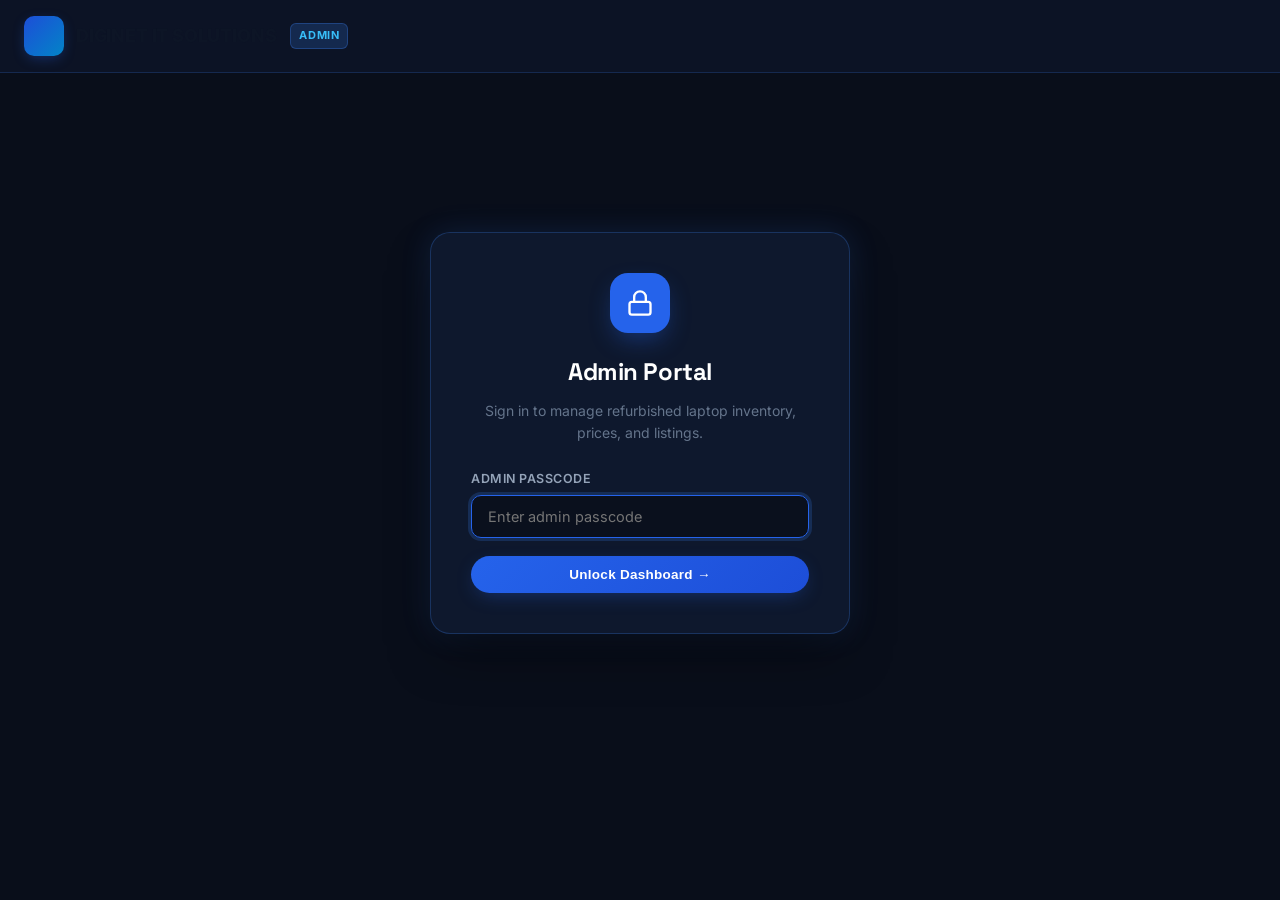
==== commit 986e0340: "✨ Laptop Shop storefront theme with POWER MEETS PERFORMANCE hero, floating search, trust strip & sec" ====
--- a/admin.html
+++ b/admin.html
@@ -466,9 +466,6 @@
       <button type="submit" class="btn btn-primary" style="width:100%; justify-content:center;">
         Unlock Dashboard →
       </button>
-      <div style="margin-top:16px; font-size:12px; color:var(--steel);">
-        Default passcode: <span class="mono" style="color:var(--leaf-light);">admin123</span>
-      </div>
     </form>
   </div>
 </div>
--- a/style.css
+++ b/style.css
@@ -1,23 +1,23 @@
 /* =====================================================================
-   DIGINET IT SOLUTIONS — Premium Design System
-   Navy Blue / Electric Blue Professional Theme
+   DIGINET IT SOLUTIONS — Premium Laptop Storefront Theme
+   Inspired by Modern High-End Electronics & Laptop eCommerce
    ===================================================================== */
 
 :root{
   --ink:#0a0e1a;
   --forest-dark:#0d1526;
-  --forest:#1a3a6e;
-  --leaf:#3b82f6;
-  --leaf-light:#60a5fa;
-  --mist:#f0f4f8;
+  --forest:#162544;
+  --leaf:#2563eb;
+  --leaf-light:#38bdf8;
+  --mist:#f8fafc;
   --paper:#ffffff;
-  --steel:#6b7b8d;
-  --line:#dce3eb;
+  --steel:#64748b;
+  --line:#e2e8f0;
   --amber:#f59e0b;
-  --radius:14px;
-  --accent-glow:rgba(59,130,246,0.35);
-  --gradient-hero:linear-gradient(135deg, #0d1526 0%, #162544 40%, #1a3a6e 100%);
-  --gradient-card:linear-gradient(145deg, rgba(59,130,246,0.06), rgba(96,165,250,0.02));
+  --radius:16px;
+  --accent-glow:rgba(37,99,235,0.4);
+  --gradient-hero:linear-gradient(135deg, #070b14 0%, #0d1526 50%, #172554 100%);
+  --gradient-card:linear-gradient(145deg, rgba(255,255,255,0.9), rgba(248,250,252,0.95));
 }
 
 *{box-sizing:border-box; margin:0; padding:0;}
@@ -33,132 +33,97 @@
 .mono{ font-family:'JetBrains Mono', monospace; }
 a{ text-decoration:none; color:inherit; }
 img{max-width:100%; display:block;}
-.wrap{ max-width:1200px; margin:0 auto; padding:0 24px; }
-::selection{ background:var(--leaf-light); color:var(--forest-dark); }
-
-/* ---------- ANIMATIONS ---------- */
-@keyframes fadeUp{
-  from{ opacity:0; transform:translateY(32px); }
-  to{ opacity:1; transform:translateY(0); }
-}
-@keyframes fadeIn{
-  from{ opacity:0; }
-  to{ opacity:1; }
-}
-@keyframes shimmer{
-  0%{ background-position:-200% 0; }
-  100%{ background-position:200% 0; }
-}
-@keyframes float{
-  0%,100%{ transform:translateY(0); }
-  50%{ transform:translateY(-10px); }
-}
-@keyframes glowPulse{
-  0%,100%{ box-shadow:0 0 20px rgba(59,130,246,0.15); }
-  50%{ box-shadow:0 0 40px rgba(59,130,246,0.35); }
-}
-@keyframes gradientShift{
-  0%{ background-position:0% 50%; }
-  50%{ background-position:100% 50%; }
-  100%{ background-position:0% 50%; }
-}
-@keyframes slideInLeft{
-  from{ opacity:0; transform:translateX(-40px); }
-  to{ opacity:1; transform:translateX(0); }
-}
-@keyframes scaleIn{
-  from{ opacity:0; transform:scale(0.92); }
-  to{ opacity:1; transform:scale(1); }
-}
-
-/* Scroll reveal */
-[data-reveal]{
-  opacity:0;
-  transform:translateY(32px);
-  transition:opacity 0.7s cubic-bezier(0.22,1,0.36,1), transform 0.7s cubic-bezier(0.22,1,0.36,1);
-}
-[data-reveal].revealed{
-  opacity:1;
-  transform:translateY(0);
-}
-[data-reveal="left"]{
-  transform:translateX(-40px);
-}
-[data-reveal="left"].revealed{
-  transform:translateX(0);
-}
-[data-reveal="scale"]{
-  transform:scale(0.92);
-}
-[data-reveal="scale"].revealed{
-  transform:scale(1);
+.wrap{ max-width:1220px; margin:0 auto; padding:0 24px; }
+::selection{ background:var(--leaf-light); color:#000; }
+
+/* ---------- TOP ANNOUNCEMENT BAR ---------- */
+.top-notice-bar{
+  background:#070b14;
+  color:#94a3b8;
+  font-size:11.5px;
+  font-weight:600;
+  letter-spacing:0.08em;
+  text-transform:uppercase;
+  padding:7px 20px;
+  border-bottom:1px solid rgba(255,255,255,0.08);
+}
+.top-notice-bar .wrap{
+  display:flex;
+  align-items:center;
+  justify-content:space-between;
+}
+.notice-contacts{
+  display:flex;
+  gap:20px;
+  font-size:12px;
+  color:#cbd5e1;
+}
+.notice-contacts a{
+  display:flex;
+  align-items:center;
+  gap:6px;
+  transition:color .2s;
+}
+.notice-contacts a:hover{ color:var(--leaf-light); }
+@media(max-width:768px){
+  .notice-contacts{ display:none; }
+  .top-notice-bar{ text-align:center; }
 }
 
 /* ---------- NAV ---------- */
 header.site{
   position:sticky; top:0; z-index:100;
-  background:rgba(13,21,38,0.92);
-  backdrop-filter:blur(16px) saturate(1.6);
-  border-bottom:1px solid rgba(59,130,246,0.12);
-  transition:background 0.3s;
+  background:rgba(255,255,255,0.96);
+  backdrop-filter:blur(16px);
+  border-bottom:1px solid var(--line);
+  box-shadow:0 2px 10px rgba(0,0,0,0.03);
 }
 nav.wrap{ display:flex; align-items:center; justify-content:space-between; height:74px; }
 .logo{ display:flex; align-items:center; gap:12px; }
 .logo-mark{
-  width:40px; height:40px; border-radius:50%;
-  background:conic-gradient(from 210deg, var(--leaf), var(--leaf-light), var(--forest));
-  display:flex; align-items:center; justify-content:center; position:relative;
-  animation:glowPulse 3s ease-in-out infinite;
-}
-.logo-mark::after{
-  content:"D"; font-family:'Space Grotesk'; font-weight:700; color:#fff;
-  background:var(--forest-dark); width:28px; height:28px; border-radius:50%;
-  display:flex; align-items:center; justify-content:center; font-size:14px;
-}
-.logo-text{ line-height:1.1; }
-.logo-text .name{ font-weight:700; font-size:17px; color:#fff; letter-spacing:0.02em; }
-.logo-text .tag{ font-size:10.5px; color:var(--leaf-light); letter-spacing:0.1em; text-transform:uppercase; }
-nav .links{ display:flex; align-items:center; gap:30px; font-size:14.5px; font-weight:500; }
-nav .links a{ color:rgba(255,255,255,0.75); transition:all .2s; position:relative; }
+  width:40px; height:40px; border-radius:10px;
+  background:linear-gradient(135deg, #1d4ed8, #0284c7);
+  display:flex; align-items:center; justify-content:center;
+  color:#fff; box-shadow:0 4px 14px -3px var(--accent-glow);
+}
+.logo-text .name{
+  font-weight:800; font-size:18px; color:var(--forest-dark);
+  letter-spacing:-0.01em; display:flex; align-items:center; gap:6px;
+}
+.logo-text .tag{ font-size:10px; color:var(--steel); letter-spacing:0.12em; text-transform:uppercase; font-weight:600; }
+nav .links{ display:flex; align-items:center; gap:28px; font-size:13.5px; font-weight:600; text-transform:uppercase; letter-spacing:0.04em; }
+nav .links a{ color:#334155; transition:color .2s; position:relative; }
+nav .links a:hover{ color:var(--leaf); }
 nav .links a::after{
-  content:""; position:absolute; bottom:-4px; left:0; width:0; height:2px;
-  background:var(--leaf); border-radius:2px; transition:width .25s ease;
-}
-nav .links a:hover{ color:#fff; }
+  content:""; position:absolute; bottom:-6px; left:0; width:0; height:2px;
+  background:var(--leaf); border-radius:2px; transition:width .2s ease;
+}
 nav .links a:hover::after{ width:100%; }
 
 /* Buttons */
 .btn{
   display:inline-flex; align-items:center; gap:8px; padding:11px 22px;
-  border-radius:999px; font-weight:600; font-size:14px;
+  border-radius:999px; font-weight:700; font-size:13.5px;
   transition:all .25s cubic-bezier(0.22,1,0.36,1);
-  border:none; cursor:pointer; letter-spacing:0.01em;
+  border:none; cursor:pointer; letter-spacing:0.02em;
 }
 .btn-primary{
-  background:linear-gradient(135deg, var(--leaf), #2563eb);
+  background:linear-gradient(135deg, #2563eb, #1d4ed8);
   color:#fff;
   box-shadow:0 6px 20px -6px var(--accent-glow);
-  position:relative;
-  overflow:hidden;
-}
-.btn-primary::before{
-  content:""; position:absolute; inset:0;
-  background:linear-gradient(135deg, transparent, rgba(255,255,255,0.15), transparent);
-  opacity:0; transition:opacity .3s;
 }
 .btn-primary:hover{
   transform:translateY(-2px);
   box-shadow:0 12px 28px -6px var(--accent-glow);
-}
-.btn-primary:hover::before{ opacity:1; }
+  background:linear-gradient(135deg, #1d4ed8, #1e40af);
+}
 .btn-ghost{
-  border:1.5px solid rgba(255,255,255,0.2);
-  color:#fff; background:rgba(255,255,255,0.04);
-  backdrop-filter:blur(4px);
+  border:1.5px solid rgba(255,255,255,0.25);
+  color:#fff; background:rgba(255,255,255,0.05);
 }
 .btn-ghost:hover{
-  border-color:var(--leaf); background:rgba(59,130,246,0.08);
-  transform:translateY(-1px);
+  border-color:#38bdf8; background:rgba(56,189,248,0.1);
+  color:#fff; transform:translateY(-1px);
 }
 
 /* Hamburger */
@@ -167,554 +132,530 @@
   cursor:pointer; background:none; border:none; z-index:200;
 }
 .hamburger span{
-  display:block; width:24px; height:2.5px; background:#fff;
+  display:block; width:24px; height:2.5px; background:var(--forest-dark);
   border-radius:2px; transition:all .3s ease;
 }
 .hamburger.active span:nth-child(1){ transform:rotate(45deg) translate(5px, 5px); }
 .hamburger.active span:nth-child(2){ opacity:0; }
 .hamburger.active span:nth-child(3){ transform:rotate(-45deg) translate(5px, -5px); }
 
-/* Mobile nav overlay */
+/* Mobile nav */
 .mobile-nav{
   display:none; position:fixed; inset:0; z-index:150;
-  background:rgba(13,21,38,0.97); backdrop-filter:blur(20px);
-  flex-direction:column; align-items:center; justify-content:center; gap:28px;
-}
-.mobile-nav.active{ display:flex; animation:fadeIn .3s ease; }
+  background:rgba(13,21,38,0.98); backdrop-filter:blur(20px);
+  flex-direction:column; align-items:center; justify-content:center; gap:26px;
+}
+.mobile-nav.active{ display:flex; }
 .mobile-nav a{
-  font-size:22px; font-weight:600; color:rgba(255,255,255,0.85);
-  font-family:'Space Grotesk', sans-serif; transition:color .2s;
+  font-size:20px; font-weight:700; color:rgba(255,255,255,0.9);
+  font-family:'Space Grotesk', sans-serif;
 }
 .mobile-nav a:hover{ color:var(--leaf-light); }
 
-@media (max-width:860px){
+@media (max-width:890px){
   nav .links{ display:none; }
   nav .btn{ display:none; }
   .hamburger{ display:flex; }
 }
 
-/* ---------- HERO ---------- */
+/* ---------- HERO: POWER MEETS PERFORMANCE ---------- */
 .hero{
   position:relative; overflow:hidden;
   background:var(--gradient-hero);
   border-bottom:1px solid rgba(59,130,246,0.15);
+  color:#fff;
+  padding:70px 0 60px;
 }
 .hero::before{
   content:""; position:absolute; inset:0;
-  background:radial-gradient(800px 400px at 80% 20%, rgba(59,130,246,0.15), transparent 60%),
-             radial-gradient(600px 300px at 20% 80%, rgba(96,165,250,0.08), transparent 50%);
+  background:radial-gradient(800px 500px at 75% 40%, rgba(56,189,248,0.15), transparent 70%),
+             radial-gradient(600px 400px at 20% 80%, rgba(37,99,235,0.12), transparent 60%);
   pointer-events:none;
 }
-.hero::after{
-  content:""; position:absolute; inset:0;
-  background-image:
-    linear-gradient(rgba(255,255,255,0.03) 1px, transparent 1px),
-    linear-gradient(90deg, rgba(255,255,255,0.03) 1px, transparent 1px);
-  background-size:60px 60px;
-  pointer-events:none;
-}
 .hero .wrap{
-  display:grid; grid-template-columns:1.1fr 0.9fr; gap:60px;
-  padding-top:80px; padding-bottom:80px; align-items:center;
-  position:relative; z-index:1;
-}
-@media (max-width:900px){ .hero .wrap{ grid-template-columns:1fr; padding-top:52px; padding-bottom:52px; } }
-.eyebrow{
-  display:inline-flex; align-items:center; gap:8px;
-  font-size:12.5px; font-weight:600; letter-spacing:0.1em; text-transform:uppercase;
-  color:var(--leaf-light); background:rgba(59,130,246,0.12);
-  padding:6px 14px; border-radius:999px; margin-bottom:20px;
-  border:1px solid rgba(59,130,246,0.15);
-}
-.eyebrow::before{
-  content:""; width:7px; height:7px; border-radius:50%;
-  background:var(--leaf-light);
-  box-shadow:0 0 8px var(--leaf-light);
-}
-h1.hero-title{
-  font-size:clamp(34px, 4.5vw, 54px); font-weight:700;
-  color:#fff; line-height:1.08; margin-bottom:22px;
-}
-h1.hero-title span{
-  background:linear-gradient(135deg, var(--leaf-light), var(--leaf), #2563eb);
+  display:grid; grid-template-columns:1.05fr 0.95fr; gap:40px;
+  align-items:center; position:relative; z-index:2;
+}
+@media (max-width:960px){ .hero .wrap{ grid-template-columns:1fr; text-align:center; } }
+
+.hero-tagline{
+  font-size:clamp(36px, 4.8vw, 56px);
+  font-weight:800;
+  line-height:1.05;
+  color:#fff;
+  text-transform:uppercase;
+  letter-spacing:-0.03em;
+  margin-bottom:18px;
+}
+.hero-tagline span{
+  display:block;
+  background:linear-gradient(135deg, #38bdf8, #60a5fa, #93c5fd);
   -webkit-background-clip:text; -webkit-text-fill-color:transparent;
   background-clip:text;
 }
-.hero p.lead{ font-size:17.5px; color:rgba(255,255,255,0.7); max-width:500px; margin-bottom:34px; line-height:1.65; }
-.hero .cta-row{ display:flex; gap:14px; flex-wrap:wrap; margin-bottom:42px; }
-.hero-stats{ display:flex; gap:40px; flex-wrap:wrap; }
-.hero-stats .stat b{
-  display:block; font-family:'Space Grotesk'; font-size:24px;
-  color:#fff;
-}
-.hero-stats .stat span{ font-size:12.5px; color:rgba(255,255,255,0.55); }
-.hero-visual{ position:relative; height:400px; }
-
-/* Hero image card */
-.hero-image-card{
-  position:absolute; inset:0;
-  border-radius:22px; overflow:hidden;
-  box-shadow:0 30px 70px -20px rgba(13,21,38,0.7), 0 0 40px rgba(59,130,246,0.15);
+.hero p.lead{
+  font-size:16.5px;
+  color:#94a3b8;
+  max-width:520px;
+  margin-bottom:28px;
+  line-height:1.6;
+}
+@media(max-width:960px){ .hero p.lead{ margin:0 auto 28px; } }
+
+.hero .cta-row{
+  display:flex; gap:14px; flex-wrap:wrap; margin-bottom:34px;
+}
+@media(max-width:960px){ .hero .cta-row{ justify-content:center; } }
+
+.btn-shop-now{
+  background:#2563eb;
+  color:#fff;
+  font-weight:700;
+  font-size:14px;
+  letter-spacing:0.06em;
+  text-transform:uppercase;
+  padding:14px 30px;
+  border-radius:10px;
+  box-shadow:0 8px 24px -6px rgba(37,99,235,0.6);
+  display:inline-flex;
+  align-items:center;
+  gap:8px;
+  transition:all .2s ease;
+}
+.btn-shop-now:hover{
+  background:#1d4ed8;
+  transform:translateY(-2px);
+  box-shadow:0 12px 30px -4px rgba(37,99,235,0.8);
+}
+
+.hero-laptop-showcase{
+  position:relative;
+  display:flex;
+  align-items:center;
+  justify-content:center;
+}
+.hero-laptop-showcase img{
+  width:100%;
+  max-width:540px;
+  height:auto;
+  filter:drop-shadow(0 20px 40px rgba(0,0,0,0.6)) drop-shadow(0 0 50px rgba(56,189,248,0.25));
   animation:float 6s ease-in-out infinite;
 }
-.hero-image-card img{
-  width:100%; height:100%; object-fit:cover;
-  transition:transform 8s ease;
-}
-.hero-image-card:hover img{
-  transform:scale(1.05);
-}
-.hero-image-overlay{
-  position:absolute; inset:0;
-  background:linear-gradient(180deg, rgba(13,21,38,0.1) 0%, rgba(13,21,38,0.4) 100%);
-  border-radius:22px;
-}
-
-/* Floating info card */
-.float-card{
-  position:absolute; bottom:-20px; left:-20px;
-  background:rgba(255,255,255,0.95); backdrop-filter:blur(12px);
-  border-radius:16px; padding:16px 20px;
-  box-shadow:0 20px 50px -16px rgba(13,21,38,0.4), 0 0 0 1px rgba(59,130,246,0.1);
-  display:flex; align-items:center; gap:14px; max-width:240px;
-  animation:float 5s ease-in-out infinite 0.5s;
-}
-.float-card .dot{
-  width:36px; height:36px; border-radius:10px;
-  background:linear-gradient(135deg, var(--leaf), #2563eb);
-  flex:none; display:flex; align-items:center; justify-content:center;
-  color:#fff; font-weight:700; font-family:'Space Grotesk';
-}
-.float-card b{ font-size:13.5px; display:block; color:var(--forest-dark); }
-.float-card span{ font-size:11.5px; color:var(--steel); }
-@media (max-width:900px){ .hero-visual{ height:300px; margin-top:12px; } }
-
-/* ---------- TRUST BAR ---------- */
-.trust{
-  border-bottom:1px solid var(--line); background:#fff;
+@keyframes float{
+  0%,100%{ transform:translateY(0); }
+  50%{ transform:translateY(-10px); }
+}
+
+/* ---------- FLOATING SEARCH / FILTER BAR (Image 2 Style) ---------- */
+.floating-search-bar{
+  background:rgba(255,255,255,0.96);
+  backdrop-filter:blur(14px);
+  border:1px solid rgba(226,232,240,0.9);
+  border-radius:18px;
+  padding:12px 18px;
+  box-shadow:0 20px 40px -15px rgba(0,0,0,0.1);
+  display:flex;
+  align-items:center;
+  gap:12px;
+  max-width:880px;
+  margin:-32px auto 0;
   position:relative;
-}
-.trust::before{
-  content:""; position:absolute; top:0; left:0; right:0; height:1px;
-  background:linear-gradient(90deg, transparent, var(--leaf), transparent);
-  opacity:0.3;
-}
-.trust .wrap{ display:grid; grid-template-columns:repeat(4,1fr); gap:0; padding:30px 24px; }
-.trust .item{
-  display:flex; align-items:center; gap:12px; padding:0 20px;
-  border-left:1px solid var(--line);
-}
-.trust .item:first-child{ border-left:none; }
-.trust .item svg{ flex:none; color:var(--leaf); }
-.trust .item b{ display:block; font-size:13.5px; color:var(--forest-dark); }
-.trust .item span{ font-size:11.5px; color:var(--steel); }
-@media (max-width:900px){ .trust .wrap{ grid-template-columns:repeat(2,1fr); row-gap:20px; } .trust .item{ border-left:none; } }
-
-/* ---------- SECTION HEADS ---------- */
-section{ padding:80px 0; }
-.section-head{ max-width:620px; margin-bottom:48px; }
-.section-head .eyebrow{ margin-bottom:14px; }
-.section-head h2{
-  font-size:clamp(26px,3.2vw,36px); color:var(--forest-dark);
-  margin-bottom:14px; line-height:1.15;
-}
-.section-head p{ color:var(--steel); font-size:15.5px; line-height:1.6; }
-
-/* ---------- ABOUT / BUSINESS OVERVIEW ---------- */
-.about{ background:#fff; position:relative; }
-.about::before{
-  content:""; position:absolute; top:0; right:0; width:400px; height:400px;
-  background:radial-gradient(circle, rgba(59,130,246,0.05), transparent 70%);
+  z-index:20;
+}
+@media(max-width:768px){
+  .floating-search-bar{ flex-direction:column; align-items:stretch; margin-top:-20px; }
+}
+.search-input-wrap{
+  flex:1;
+  display:flex;
+  align-items:center;
+  gap:10px;
+  padding:0 8px;
+}
+.search-input-wrap input{
+  width:100%;
+  border:none;
+  outline:none;
+  font-family:inherit;
+  font-size:14.5px;
+  color:var(--forest-dark);
+  background:transparent;
+}
+.search-input-wrap input::placeholder{ color:#94a3b8; }
+.search-select{
+  border:1px solid var(--line);
+  background:#f8fafc;
+  padding:10px 14px;
+  border-radius:10px;
+  font-family:inherit;
+  font-size:13.5px;
+  font-weight:500;
+  color:var(--forest-dark);
+  cursor:pointer;
+  outline:none;
+}
+.btn-search-go{
+  background:var(--forest-dark);
+  color:#fff;
+  font-weight:700;
+  font-size:13.5px;
+  padding:10px 22px;
+  border-radius:10px;
+  border:none;
+  cursor:pointer;
+  transition:background .2s;
+}
+.btn-search-go:hover{ background:#1e293b; }
+
+/* ---------- TRUST / FEATURES STRIP (Image 1 Style) ---------- */
+.trust-strip{
+  padding:44px 0 20px;
+  background:#fff;
+  border-bottom:1px solid var(--line);
+}
+.trust-grid-4{
+  display:grid;
+  grid-template-columns:repeat(4, 1fr);
+  gap:20px;
+}
+@media(max-width:960px){ .trust-grid-4{ grid-template-columns:repeat(2, 1fr); } }
+@media(max-width:520px){ .trust-grid-4{ grid-template-columns:1fr; } }
+.trust-box{
+  display:flex;
+  align-items:center;
+  gap:14px;
+  padding:16px 20px;
+  border-radius:14px;
+  background:#f8fafc;
+  border:1px solid #f1f5f9;
+  transition:all .2s;
+}
+.trust-box:hover{
+  background:#fff;
+  border-color:var(--line);
+  box-shadow:0 10px 25px -10px rgba(0,0,0,0.06);
+}
+.trust-box .icon{
+  width:44px; height:44px; border-radius:10px;
+  background:rgba(37,99,235,0.08);
+  color:#2563eb;
+  display:flex; align-items:center; justify-content:center;
+  flex-shrink:0;
+}
+.trust-box b{
+  font-size:13.5px; font-weight:800; color:var(--forest-dark);
+  display:block; text-transform:uppercase; letter-spacing:0.04em;
+}
+.trust-box span{ font-size:12px; color:var(--steel); }
+
+/* ---------- TOP DEALS / LAPTOPS SECTION ---------- */
+.deals-section{
+  padding:60px 0 80px;
+  background:#f8fafc;
+}
+.section-header-row{
+  display:flex;
+  align-items:center;
+  justify-content:space-between;
+  flex-wrap:wrap;
+  gap:16px;
+  margin-bottom:28px;
+}
+.section-header-row h2{
+  font-size:26px;
+  font-weight:800;
+  text-transform:uppercase;
+  letter-spacing:-0.01em;
+  color:var(--forest-dark);
+}
+.brand-filters{
+  display:flex;
+  gap:8px;
+  flex-wrap:wrap;
+}
+.chip{
+  font-size:12.5px;
+  font-weight:700;
+  text-transform:uppercase;
+  letter-spacing:0.04em;
+  padding:7px 18px;
+  border-radius:8px;
+  background:#fff;
+  border:1px solid var(--line);
+  color:#475569;
+  cursor:pointer;
+  transition:all .15s;
+}
+.chip.active, .chip:hover{
+  background:var(--forest-dark);
+  color:#fff;
+  border-color:var(--forest-dark);
+}
+
+/* Laptop Store Cards */
+.laptop-grid{
+  display:grid;
+  grid-template-columns:repeat(3, 1fr);
+  gap:24px;
+}
+@media(max-width:960px){ .laptop-grid{ grid-template-columns:repeat(2, 1fr); } }
+@media(max-width:600px){ .laptop-grid{ grid-template-columns:1fr; } }
+
+.laptop-card{
+  background:#fff;
+  border:1px solid var(--line);
+  border-radius:18px;
+  overflow:hidden;
+  transition:all .25s cubic-bezier(0.22,1,0.36,1);
+  display:flex;
+  flex-direction:column;
+  box-shadow:0 4px 15px rgba(0,0,0,0.03);
+}
+.laptop-card:hover{
+  transform:translateY(-5px);
+  box-shadow:0 20px 40px -15px rgba(0,0,0,0.12), 0 0 0 1px rgba(37,99,235,0.2);
+  border-color:rgba(37,99,235,0.3);
+}
+.card-thumb{
+  height:190px;
+  background:#fff;
+  position:relative;
+  display:flex;
+  align-items:center;
+  justify-content:center;
+  padding:20px;
+  border-bottom:1px solid #f1f5f9;
+}
+.card-thumb img{
+  max-height:100%;
+  max-width:100%;
+  object-fit:contain;
+  transition:transform .3s ease;
+}
+.laptop-card:hover .card-thumb img{ transform:scale(1.06); }
+.badge-grade{
+  position:absolute;
+  top:12px; left:12px;
+  font-family:'Space Grotesk', sans-serif;
+  font-size:10px; font-weight:800;
+  letter-spacing:0.04em;
+  padding:3px 8px; border-radius:6px;
+  background:var(--forest-dark);
+  color:#38bdf8;
+  border:1px solid rgba(56,189,248,0.4);
+}
+.badge-grade.B{ color:#fbbf24; border-color:#fbbf24; }
+
+.card-body{
+  padding:20px;
+  display:flex;
+  flex-direction:column;
+  flex:1;
+}
+.card-brand{
+  font-size:11px;
+  font-weight:700;
+  text-transform:uppercase;
+  letter-spacing:0.08em;
+  color:#64748b;
+  margin-bottom:4px;
+}
+.card-title{
+  font-size:17px;
+  font-weight:700;
+  color:var(--forest-dark);
+  margin-bottom:8px;
+  line-height:1.3;
+}
+.rating-stars{
+  display:flex;
+  align-items:center;
+  gap:4px;
+  color:#f59e0b;
+  font-size:12px;
+  margin-bottom:14px;
+}
+.rating-stars span{
+  color:#64748b;
+  font-size:11.5px;
+  font-weight:600;
+  margin-left:4px;
+}
+.spec-badges{
+  display:flex;
+  flex-wrap:wrap;
+  gap:6px;
+  margin-bottom:18px;
+}
+.spec-pill{
+  font-family:'JetBrains Mono', monospace;
+  font-size:11.5px;
+  background:#f1f5f9;
+  color:#334155;
+  padding:3px 8px;
+  border-radius:6px;
+}
+.card-price-row{
+  margin-top:auto;
+  display:flex;
+  align-items:baseline;
+  justify-content:space-between;
+  padding-top:14px;
+  border-top:1px solid #f1f5f9;
+}
+.card-price{
+  font-family:'Space Grotesk', sans-serif;
+  font-size:22px;
+  font-weight:800;
+  color:var(--forest-dark);
+}
+.card-was{
+  font-size:13px;
+  color:#94a3b8;
+  text-decoration:line-through;
+  margin-left:6px;
+}
+.btn-card-action{
+  margin-top:12px;
+  width:100%;
+  display:flex;
+  align-items:center;
+  justify-content:center;
+  gap:8px;
+  background:var(--forest-dark);
+  color:#fff;
+  padding:11px;
+  border-radius:10px;
+  font-weight:700;
+  font-size:13px;
+  transition:all .2s;
+}
+.btn-card-action:hover{
+  background:#2563eb;
+  box-shadow:0 6px 18px -4px rgba(37,99,235,0.5);
+}
+
+/* ---------- SERVICES WITH BACKGROUND IMAGE ---------- */
+.services-section{
+  background-image:url('images/services-bg.jpg');
+  background-size:cover;
+  background-position:center;
+  background-repeat:no-repeat;
+  position:relative;
+  padding:80px 0;
+}
+.services-section::before{
+  content:""; position:absolute; inset:0;
+  background:rgba(7,11,20,0.92);
   pointer-events:none;
 }
+.services-section .wrap{ position:relative; z-index:2; }
+.services-section .section-head h2{ color:#fff; }
+.services-section .section-head p{ color:#94a3b8; }
+.services-grid{
+  display:grid;
+  grid-template-columns:repeat(5, 1fr);
+  gap:18px;
+}
+@media(max-width:1000px){ .services-grid{ grid-template-columns:repeat(3, 1fr); } }
+@media(max-width:640px){ .services-grid{ grid-template-columns:repeat(2, 1fr); } }
+.service-card{
+  background:rgba(255,255,255,0.05);
+  border:1px solid rgba(255,255,255,0.1);
+  backdrop-filter:blur(10px);
+  border-radius:16px;
+  padding:22px 18px;
+  transition:all .25s;
+}
+.service-card:hover{
+  background:rgba(255,255,255,0.1);
+  border-color:rgba(56,189,248,0.4);
+  transform:translateY(-4px);
+}
+.service-card .icon{
+  width:44px; height:44px; border-radius:10px;
+  background:rgba(56,189,248,0.15);
+  color:#38bdf8;
+  display:flex; align-items:center; justify-content:center;
+  margin-bottom:14px;
+}
+.service-card h4{ color:#fff; font-size:14.5px; margin-bottom:6px; }
+.service-card p{ color:#94a3b8; font-size:12px; line-height:1.5; }
+
+/* ---------- BRANDS ---------- */
+.brands{
+  background:#0d1526;
+  color:#fff;
+  padding:60px 0;
+  border-top:1px solid rgba(255,255,255,0.08);
+}
+.brands h2{ color:#fff; }
+.brands p{ color:#94a3b8; }
+.brand-strip{ display:flex; flex-wrap:wrap; gap:10px; }
+.brand-chip{
+  font-family:'Space Grotesk', sans-serif;
+  font-weight:700; font-size:13px;
+  padding:8px 18px;
+  border:1px solid rgba(255,255,255,0.12);
+  border-radius:999px;
+  color:#cbd5e1;
+  background:rgba(255,255,255,0.03);
+  transition:all .2s;
+}
+.brand-chip:hover{
+  background:rgba(37,99,235,0.2);
+  border-color:#38bdf8;
+  color:#fff;
+}
+
+/* ---------- ABOUT & SERVE ---------- */
+.about{ padding:80px 0; background:#fff; }
 .about .wrap{ display:grid; grid-template-columns:1fr 1fr; gap:50px; align-items:center; }
-@media (max-width:860px){ .about .wrap{ grid-template-columns:1fr; } }
-.about-copy p{ color:#4a5565; font-size:15.5px; margin-bottom:16px; line-height:1.65; }
-.serve-grid{ display:grid; grid-template-columns:repeat(2,1fr); gap:14px; }
+@media(max-width:860px){ .about .wrap{ grid-template-columns:1fr; } }
+.serve-grid{ display:grid; grid-template-columns:repeat(2, 1fr); gap:14px; }
 .serve-item{
   display:flex; align-items:center; gap:12px; padding:16px;
   border:1px solid var(--line); border-radius:12px;
-  transition:all .25s cubic-bezier(0.22,1,0.36,1);
-  background:#fff;
-}
-.serve-item:hover{
-  border-color:var(--leaf);
-  box-shadow:0 8px 24px -8px var(--accent-glow);
-  transform:translateY(-2px);
 }
 .serve-item .icon{
-  width:40px; height:40px; border-radius:10px;
-  background:linear-gradient(135deg, rgba(59,130,246,0.08), rgba(96,165,250,0.04));
+  width:38px; height:38px; border-radius:8px;
+  background:#f1f5f9; color:#2563eb;
   display:flex; align-items:center; justify-content:center;
-  color:var(--leaf); flex:none;
-}
-.serve-item span{ font-size:13.5px; font-weight:600; color:var(--forest-dark); }
-
-/* ---------- LAPTOPS ---------- */
-.laptops{
-  background:var(--mist); border-top:1px solid var(--line); border-bottom:1px solid var(--line);
-  position:relative;
-}
-.laptops::before{
-  content:""; position:absolute; top:0; left:50%; transform:translateX(-50%);
-  width:600px; height:1px;
-  background:linear-gradient(90deg, transparent, var(--leaf), transparent);
-  opacity:0.4;
-}
-.filter-row{ display:flex; gap:10px; flex-wrap:wrap; margin-bottom:36px; }
-.chip{
-  font-size:13px; font-weight:600; padding:9px 18px; border-radius:999px;
-  background:#fff; border:1px solid var(--line); cursor:pointer;
-  color:var(--forest-dark); transition:all .2s cubic-bezier(0.22,1,0.36,1);
-}
-.chip.active, .chip:hover{
-  background:linear-gradient(135deg, var(--forest-dark), var(--forest));
-  border-color:transparent; color:#fff;
-  box-shadow:0 4px 14px -4px rgba(13,21,38,0.35);
-}
-.laptop-grid{ display:grid; grid-template-columns:repeat(3,1fr); gap:24px; }
-@media (max-width:940px){ .laptop-grid{ grid-template-columns:repeat(2,1fr); } }
-@media (max-width:640px){ .laptop-grid{ grid-template-columns:1fr; } }
-
-/* Laptop cards — premium glassmorphism */
-.laptop-card{
-  background:#fff; border-radius:16px; border:1px solid var(--line);
-  position:relative; overflow:hidden;
-  box-shadow:0 2px 8px rgba(13,21,38,0.04);
-  transition:all .3s cubic-bezier(0.22,1,0.36,1);
-  display:block;
-}
-.laptop-card:hover{
-  transform:translateY(-6px);
-  box-shadow:0 20px 40px -16px rgba(13,21,38,0.18), 0 0 0 1px rgba(59,130,246,0.15);
-}
-.laptop-card::after{
-  content:""; position:absolute; inset:0; border-radius:16px;
-  background:linear-gradient(135deg, rgba(59,130,246,0.06), transparent 60%);
-  opacity:0; transition:opacity .3s; pointer-events:none;
-}
-.laptop-card:hover::after{ opacity:1; }
-.tag-strip{
-  display:flex; justify-content:space-between; align-items:center;
-  padding:10px 16px;
-  background:linear-gradient(135deg, var(--forest-dark), var(--forest));
-  color:#fff;
-}
-.tag-strip .asset-id{
-  font-family:'JetBrains Mono'; font-size:11px;
-  letter-spacing:0.03em; opacity:0.85;
-}
-.grade-stamp{
-  font-family:'Space Grotesk'; font-weight:700; font-size:11px;
-  border:1.5px dashed rgba(255,255,255,0.6); border-radius:999px;
-  padding:2px 10px; transform:rotate(-3deg); letter-spacing:0.03em;
-}
-.grade-stamp.A{ color:var(--leaf-light); border-color:var(--leaf-light); }
-.grade-stamp.B{ color:var(--amber); border-color:var(--amber); }
-.laptop-thumb{
-  height:180px; background:var(--mist);
-  display:flex; align-items:center; justify-content:center;
-  overflow:hidden; position:relative;
-}
-.laptop-thumb img{
-  height:100%; width:100%; object-fit:cover;
-  transition:transform .4s cubic-bezier(0.22,1,0.36,1);
-}
-.laptop-card:hover .laptop-thumb img{ transform:scale(1.05); }
-.laptop-thumb .ph{
-  font-family:'Space Grotesk'; font-weight:700; font-size:40px;
-  color:var(--line);
-}
-.laptop-body{ padding:22px 22px 24px; }
-.laptop-body h3{ font-size:17.5px; color:var(--forest-dark); margin-bottom:4px; }
-.laptop-body .brand-sub{
-  font-size:12.5px; color:var(--steel); margin-bottom:16px;
-  display:flex; align-items:center; gap:6px;
-}
-.laptop-body .brand-sub::before{
-  content:""; width:4px; height:4px; border-radius:50%;
-  background:var(--leaf); flex:none;
-}
-.spec-sheet{
-  border-top:1px dashed var(--line); border-bottom:1px dashed var(--line);
-  padding:14px 0; margin-bottom:16px;
-}
-.spec-row{
-  display:flex; justify-content:space-between;
-  font-family:'JetBrains Mono'; font-size:12.5px;
-  padding:4px 0; color:#3c4a55;
-}
-.spec-row span:first-child{ color:var(--steel); }
-.price-row{
-  display:flex; align-items:baseline; justify-content:space-between;
-  margin-bottom:16px;
-}
-.price-row .price{
-  font-family:'Space Grotesk'; font-weight:700; font-size:24px;
-  color:var(--forest-dark);
-}
-.price-row .was{
-  font-size:12.5px; color:var(--steel);
-  text-decoration:line-through; margin-left:6px;
-}
-.view-details{
-  width:100%; display:flex; align-items:center; justify-content:center; gap:8px;
-  background:linear-gradient(135deg, var(--forest-dark), var(--forest));
-  color:#fff; padding:13px; border-radius:12px; font-weight:600; font-size:14px;
-  transition:all .25s;
-}
-.view-details:hover{
-  box-shadow:0 8px 20px -6px rgba(13,21,38,0.4);
-}
-.wa-enquire{
-  width:100%; display:flex; align-items:center; justify-content:center; gap:9px;
-  background:linear-gradient(135deg, var(--leaf), #2563eb);
-  color:#fff; padding:13px; border-radius:12px; font-weight:600; font-size:14.5px;
-  border:none; cursor:pointer; transition:all .25s;
-}
-.wa-enquire:hover{
-  box-shadow:0 8px 24px -6px var(--accent-glow);
-}
-.laptops-note{ margin-top:30px; font-size:13px; color:var(--steel); }
-.state-msg{ text-align:center; padding:48px 20px; color:var(--steel); font-size:15px; }
-
-/* ---------- SERVICES ---------- */
-.services-section{
-  background-image:url('images/services-bg.jpg');
-  background-size:cover; background-position:center; background-repeat:no-repeat;
-  position:relative;
-}
-.services-section::before{
-  content:""; position:absolute; inset:0;
-  background:rgba(13,21,38,0.88);
-  pointer-events:none;
-}
-.services-section .wrap{ position:relative; z-index:1; }
-.services-section .section-head h2{ color:#fff; }
-.services-section .section-head p{ color:rgba(255,255,255,0.65); }
-.services-section .eyebrow{
-  color:var(--leaf-light); background:rgba(59,130,246,0.15);
-  border-color:rgba(59,130,246,0.2);
-}
-.services-grid{ display:grid; grid-template-columns:repeat(5,1fr); gap:18px; }
-@media (max-width:1000px){ .services-grid{ grid-template-columns:repeat(3,1fr); } }
-@media (max-width:640px){ .services-grid{ grid-template-columns:repeat(2,1fr); } }
-.service-card{
-  border:1px solid rgba(96,165,250,0.12); border-radius:var(--radius); padding:24px 20px;
-  transition:all .3s cubic-bezier(0.22,1,0.36,1);
-  background:rgba(255,255,255,0.06); backdrop-filter:blur(12px);
-  position:relative; overflow:hidden;
-}
-.service-card::before{
-  content:""; position:absolute; top:0; left:0; right:0; height:3px;
-  background:linear-gradient(90deg, var(--leaf), var(--leaf-light));
-  opacity:0; transition:opacity .3s;
-}
-.service-card:hover{
-  border-color:rgba(96,165,250,0.35);
-  transform:translateY(-4px);
-  box-shadow:0 16px 32px -12px rgba(0,0,0,0.3);
-  background:rgba(255,255,255,0.1);
-}
-.service-card:hover::before{ opacity:1; }
-.service-card .icon{
-  width:46px; height:46px; border-radius:12px;
-  background:rgba(59,130,246,0.15);
-  display:flex; align-items:center; justify-content:center;
-  color:var(--leaf-light); margin-bottom:16px;
-}
-.service-card h4{ font-size:14.5px; margin-bottom:6px; color:#fff; }
-.service-card p{ font-size:12.5px; color:rgba(255,255,255,0.6); line-height:1.5; }
-
-/* ---------- BRANDS ---------- */
-.brands{
-  background:var(--gradient-hero);
-  color:#fff; position:relative; overflow:hidden;
-}
-.brands::before{
-  content:""; position:absolute; inset:0;
-  background:radial-gradient(600px 300px at 30% 50%, rgba(59,130,246,0.1), transparent 60%);
-  pointer-events:none;
-}
-.brands .section-head h2{ color:#fff; }
-.brands .section-head p{ color:rgba(255,255,255,0.6); }
-.brands .eyebrow{
-  color:var(--leaf-light); background:rgba(59,130,246,0.15);
-  border-color:rgba(59,130,246,0.2);
-}
-.brand-strip{ display:flex; flex-wrap:wrap; gap:12px; position:relative; z-index:1; }
-.brand-chip{
-  font-family:'Space Grotesk'; font-weight:600; font-size:14px;
-  padding:10px 20px;
-  border:1px solid rgba(96,165,250,0.15); border-radius:999px;
-  color:rgba(255,255,255,0.85); background:rgba(59,130,246,0.06);
-  transition:all .25s;
-}
-.brand-chip:hover{
-  background:rgba(59,130,246,0.15);
-  border-color:rgba(96,165,250,0.35);
-  transform:translateY(-2px);
-}
-
-/* ---------- WHY CHOOSE ---------- */
-.why-grid{ display:grid; grid-template-columns:repeat(3,1fr); gap:24px; }
-@media (max-width:800px){ .why-grid{ grid-template-columns:1fr; } }
-.why-card{
-  padding:28px; border-radius:16px;
-  background:var(--gradient-card);
-  border:1px solid var(--line);
-  transition:all .3s cubic-bezier(0.22,1,0.36,1);
-}
-.why-card:hover{
-  transform:translateY(-4px);
-  box-shadow:0 16px 32px -12px rgba(13,21,38,0.08);
-  border-color:rgba(59,130,246,0.2);
-}
-.why-card .num{
-  font-family:'JetBrains Mono'; font-size:12px;
-  color:var(--leaf); margin-bottom:12px;
-  font-weight:600;
-}
-.why-card h4{ font-size:17px; margin-bottom:10px; color:var(--forest-dark); }
-.why-card p{ font-size:13.5px; color:var(--steel); line-height:1.55; }
+  flex-shrink:0;
+}
 
 /* ---------- FOOTER ---------- */
 footer{
-  background:var(--forest-dark); color:#fff; padding-top:64px;
-  position:relative; overflow:hidden;
-}
-footer::before{
-  content:""; position:absolute; top:0; left:0; right:0; height:1px;
-  background:linear-gradient(90deg, transparent, var(--leaf), transparent);
-  opacity:0.3;
+  background:#070b14;
+  color:#fff;
+  padding-top:60px;
+  border-top:1px solid rgba(255,255,255,0.08);
 }
 .footer-grid{
   display:grid; grid-template-columns:1.3fr 1fr 1fr; gap:40px;
-  padding-bottom:44px; border-bottom:1px solid rgba(255,255,255,0.08);
-}
-@media (max-width:800px){ .footer-grid{ grid-template-columns:1fr; } }
+  padding-bottom:40px; border-bottom:1px solid rgba(255,255,255,0.08);
+}
+@media(max-width:800px){ .footer-grid{ grid-template-columns:1fr; } }
 footer h4{
-  font-size:13px; text-transform:uppercase; letter-spacing:0.1em;
-  color:var(--leaf-light); margin-bottom:18px;
+  font-size:12.5px; text-transform:uppercase; letter-spacing:0.08em;
+  color:#38bdf8; margin-bottom:16px;
 }
 footer .contact-line{
-  display:flex; gap:10px; margin-bottom:13px; font-size:14px;
-  color:rgba(255,255,255,0.8); align-items:flex-start;
-}
-footer .contact-line svg{ flex:none; margin-top:2px; color:var(--leaf-light); }
-footer .contact-line a{
-  color:rgba(255,255,255,0.8); transition:color .2s;
-}
-footer .contact-line a:hover{ color:var(--leaf-light); }
-.foot-cta{ display:flex; gap:12px; flex-wrap:wrap; margin-top:8px; }
+  display:flex; gap:10px; margin-bottom:12px; font-size:13.5px;
+  color:#94a3b8; align-items:flex-start;
+}
+footer .contact-line svg{ flex-shrink:0; margin-top:2px; color:#38bdf8; }
 .bottom-bar{
-  display:flex; justify-content:space-between; padding:22px 0;
-  font-size:12.5px; color:rgba(255,255,255,0.4); flex-wrap:wrap; gap:8px;
+  display:flex; justify-content:space-between; padding:20px 0;
+  font-size:12.5px; color:#64748b; flex-wrap:wrap; gap:8px;
 }
 
 /* ---------- WHATSAPP FLOAT ---------- */
 .wa-float{
   position:fixed; right:24px; bottom:24px; z-index:200;
-  width:60px; height:60px; border-radius:50%; background:#25D366;
+  width:58px; height:58px; border-radius:50%; background:#25D366;
   display:flex; align-items:center; justify-content:center;
-  box-shadow:0 10px 30px -6px rgba(37,211,102,0.6);
-  animation:pulse 2.4s infinite;
+  box-shadow:0 10px 25px rgba(37,211,102,0.4);
   transition:transform .2s;
 }
 .wa-float:hover{ transform:scale(1.08); }
-@keyframes pulse{
-  0%{ box-shadow:0 0 0 0 rgba(37,211,102,0.55); }
-  70%{ box-shadow:0 0 0 18px rgba(37,211,102,0); }
-  100%{ box-shadow:0 0 0 0 rgba(37,211,102,0); }
-}
-
-/* ---------- PRODUCT DETAIL PAGE ---------- */
-.breadcrumb{ font-size:13px; color:var(--steel); padding:22px 0 0; }
-.breadcrumb a{ color:var(--leaf); font-weight:600; transition:color .2s; }
-.breadcrumb a:hover{ color:var(--forest-dark); }
-.product-hero{ padding:24px 0 70px; }
-.product-panel{
-  display:grid; grid-template-columns:0.9fr 1.1fr; gap:48px;
-  background:#fff; border:1px solid var(--line); border-radius:22px; padding:36px;
-  box-shadow:0 8px 30px -12px rgba(13,21,38,0.08);
-}
-@media (max-width:860px){ .product-panel{ grid-template-columns:1fr; } }
-.product-media{ position:relative; }
-.product-media .badge-grade{
-  position:absolute; top:14px; left:14px;
-  font-family:'Space Grotesk'; font-weight:700; font-size:12px;
-  background:var(--forest-dark); color:var(--leaf-light);
-  border:1.5px dashed var(--leaf-light); border-radius:999px;
-  padding:4px 14px; transform:rotate(-3deg); z-index:2;
-}
-.product-media .frame{
-  background:var(--mist); border-radius:18px; height:340px;
-  display:flex; align-items:center; justify-content:center;
-  overflow:hidden;
-}
-.product-media .frame img{ height:100%; width:100%; object-fit:cover; }
-.product-media .frame .ph{
-  font-family:'Space Grotesk'; font-weight:700; font-size:56px;
-  color:var(--line);
-}
-.product-media .asset-line{
-  margin-top:14px; font-family:'JetBrains Mono'; font-size:12px;
-  color:var(--steel); text-align:center;
-}
-.product-info h1{ font-size:28px; color:var(--forest-dark); margin-bottom:6px; }
-.product-info .subtitle{ font-size:14px; color:var(--steel); margin-bottom:6px; }
-.product-info .released{ font-size:12.5px; color:var(--steel); margin-bottom:24px; }
-.key-specs{ display:grid; grid-template-columns:1fr 1fr; gap:14px; margin-bottom:28px; }
-@media (max-width:500px){ .key-specs{ grid-template-columns:1fr; } }
-.key-spec-row{
-  display:flex; align-items:center; gap:12px; padding:13px 15px;
-  border:1px solid var(--line); border-radius:12px;
-  transition:border-color .2s;
-}
-.key-spec-row:hover{ border-color:rgba(59,130,246,0.3); }
-.key-spec-row .icon{
-  width:36px; height:36px; border-radius:10px;
-  background:linear-gradient(135deg, rgba(59,130,246,0.08), rgba(96,165,250,0.04));
-  display:flex; align-items:center; justify-content:center;
-  color:var(--leaf); flex:none;
-}
-.key-spec-row .label{
-  font-size:11px; color:var(--steel);
-  text-transform:uppercase; letter-spacing:0.05em;
-}
-.key-spec-row .value{ font-size:13.5px; font-weight:600; color:var(--forest-dark); }
-.price-box{
-  display:flex; align-items:center; justify-content:space-between; flex-wrap:wrap; gap:18px;
-  background:linear-gradient(135deg, rgba(59,130,246,0.04), var(--mist));
-  border:1px solid var(--line);
-  border-radius:16px; padding:22px 24px; margin-bottom:20px;
-}
-.price-box .amt .price{
-  font-family:'Space Grotesk'; font-weight:700; font-size:30px;
-  color:var(--forest-dark);
-}
-.price-box .amt .was{
-  font-size:13px; color:var(--steel);
-  text-decoration:line-through; margin-left:8px;
-}
-.price-box .amt .off{
-  display:block; font-size:12px; color:var(--leaf);
-  font-weight:600; margin-top:2px;
-}
-.big-wa{
-  display:inline-flex; align-items:center; gap:10px;
-  background:linear-gradient(135deg, var(--leaf), #2563eb);
-  color:#fff; padding:15px 28px; border-radius:14px;
-  font-weight:700; font-size:15px; border:none; cursor:pointer;
-  transition:all .25s; box-shadow:0 6px 20px -6px var(--accent-glow);
-}
-.big-wa:hover{
-  transform:translateY(-2px);
-  box-shadow:0 12px 28px -6px var(--accent-glow);
-}
-.trust-mini{ display:flex; gap:20px; flex-wrap:wrap; font-size:12.5px; color:var(--steel); }
-.trust-mini span{ display:flex; align-items:center; gap:6px; }
-.related-head{ margin:56px 0 24px; font-size:22px; color:var(--forest-dark); }
-
-/* ---------- COUNTER ANIMATION ---------- */
-.counter{ display:inline-block; }
